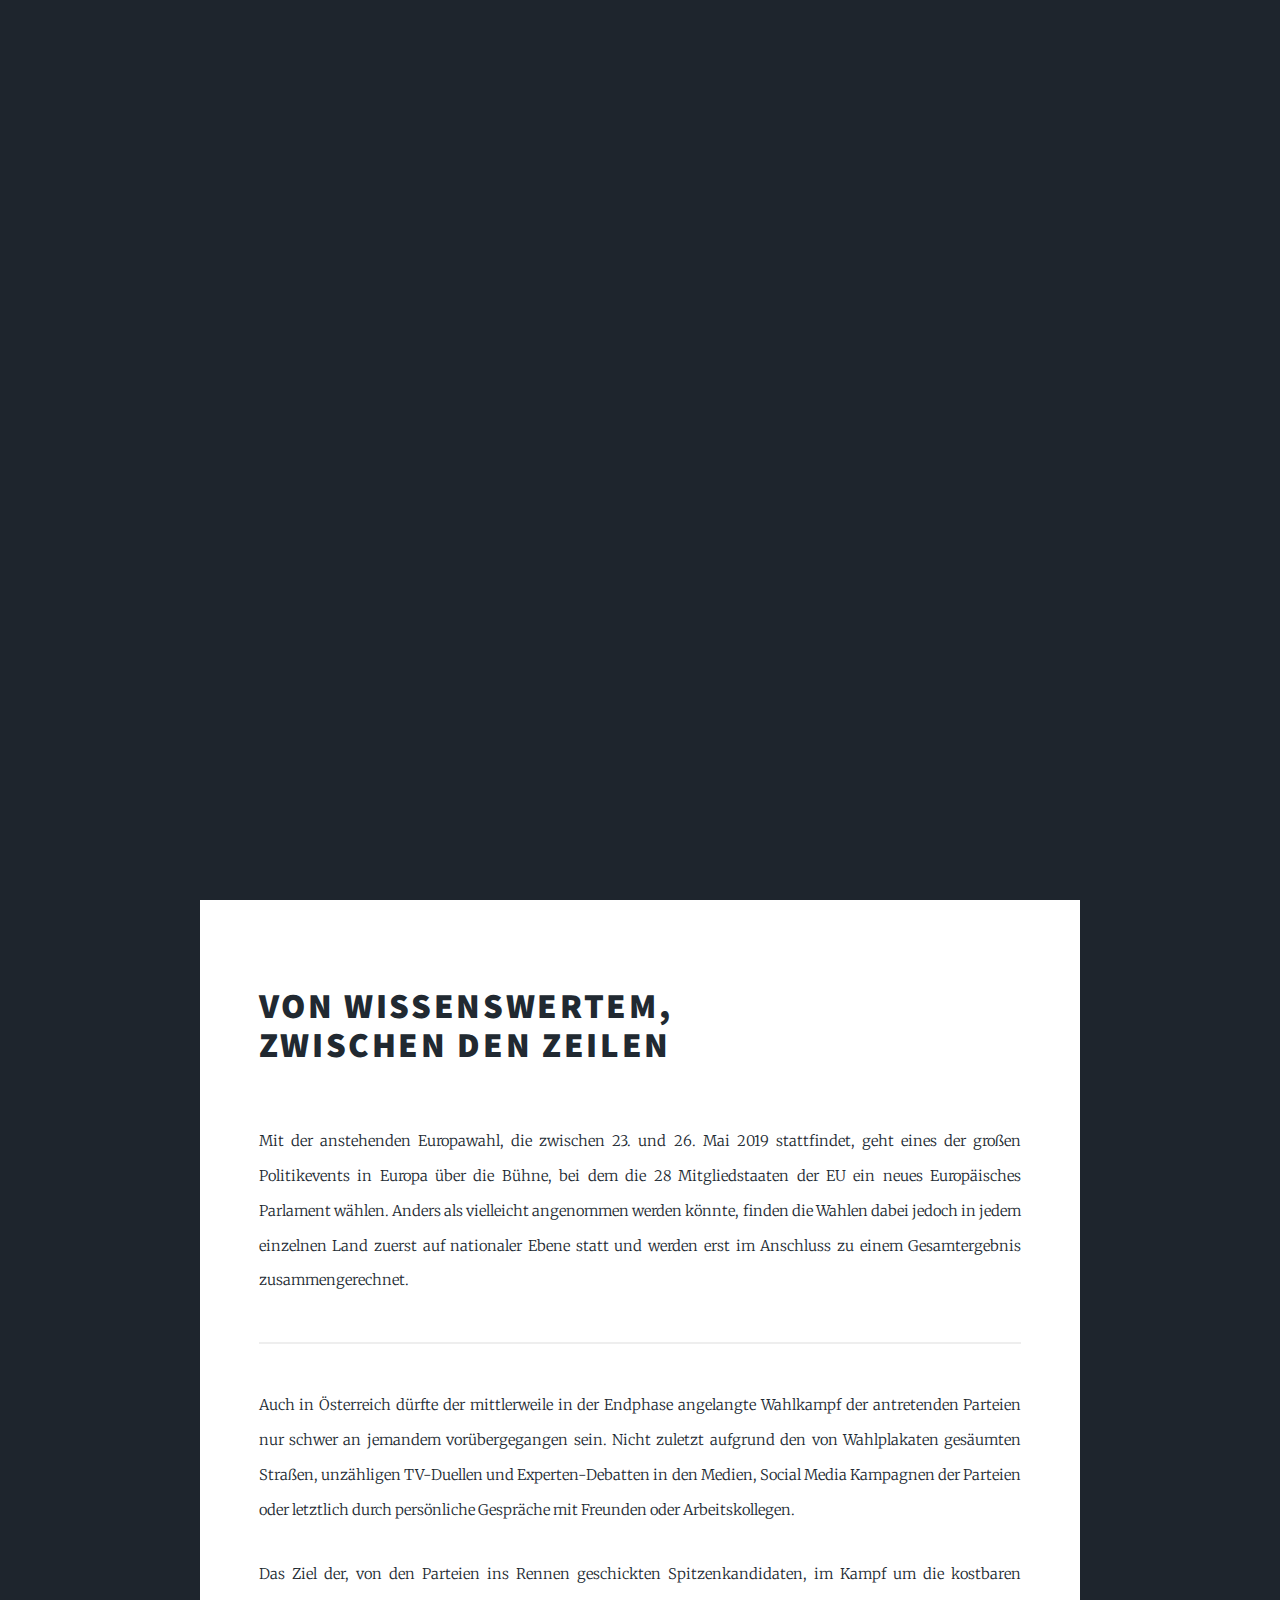
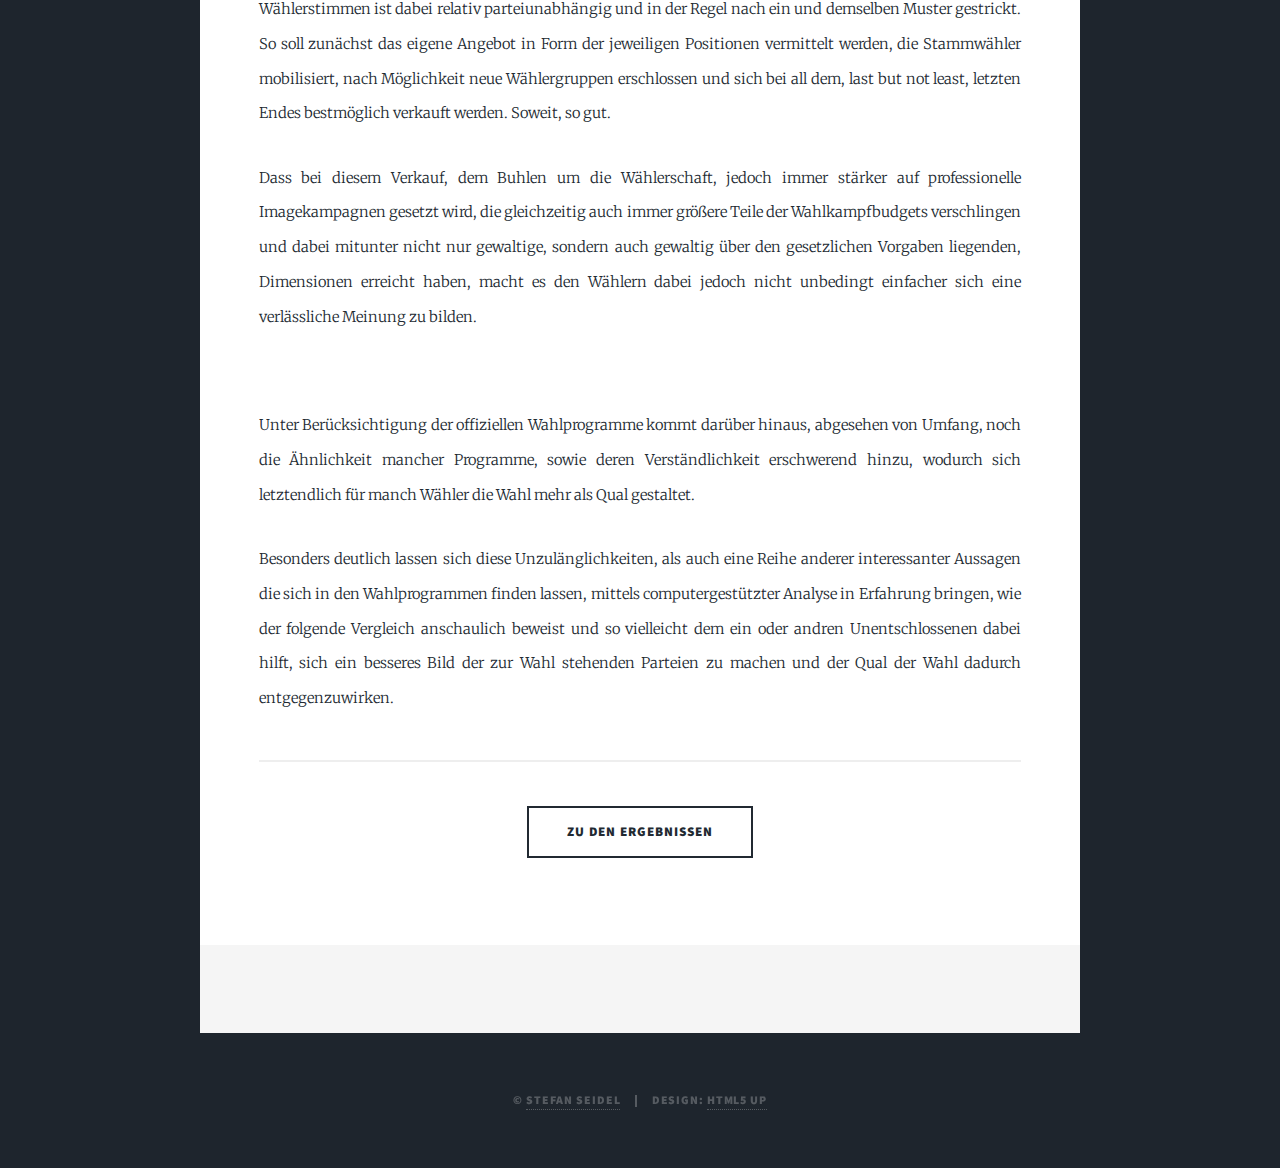
==== index.html @ 5fdab079 "Update index.html" ====
<!DOCTYPE HTML>
<!--
	Massively by HTML5 UP
	html5up.net | @ajlkn
	Free for personal and commercial use under the CCA 3.0 license (html5up.net/license)
-->
<html>
	<head>
		<title>Die Qual der Wahl – Ein Vergleich der Wahlprogramme österreichischer Parteien für die kommende Europawahl</title>
		<meta charset="utf-8" />
		<meta name="viewport" content="width=device-width, initial-scale=1, user-scalable=no" />
		<link rel="stylesheet" href="assets/css/main.css" />
		<link rel="stylesheet" href="assets/css/custom.css" />
		<noscript><link rel="stylesheet" href="assets/css/noscript.css" /></noscript>
	</head>
	<body class="is-preload">

		<!-- Wrapper -->
			<div id="wrapper" class="fade-in">

				<!-- Intro -->
					<div id="intro">
						<h1>Die Qual<br />
						der Wahl
						</h1>
						<p>Die Wahlprogramme österreichischer Parteien<br />
						für die kommende Europawahl im Vergleich</p>
						<ul class="actions">
							<li><a href="#header" class="button icon solo fa-arrow-down scrolly">Weiter</a></li>
						</ul>
					</div>

				<!-- Header -->
					<header id="header">
						<a href="index.html" class="logo">Qual der Wahl</a>
					</header>

				<!-- Nav -->
					<nav id="nav">
						<ul class="links">
							<li class="active"><a href="index.html">Vorab Infos</a></li>
							<li><a href="results.html">Ergebnisse</a></li>
							<!-- 
								<li><a href="infos.html">Allgemeine Infos</a></li>
								<li><a href="elements.html">Elements</a></li>
							-->
						</ul>
						<ul class="icons">
							<li><a href="#" class="icon fa-twitter"><span class="label">Twitter</span></a></li>
							<li><a href="#" class="icon fa-facebook"><span class="label">Facebook</span></a></li>
							<li><a href="#" class="icon fa-instagram"><span class="label">Instagram</span></a></li>
							<li><a href="#" class="icon fa-github"><span class="label">GitHub</span></a></li>
						</ul>
					</nav>

				<!-- Main -->
					<div id="main">

						<!-- Featured Post -->
							<article class="post featured">
								<header class="major">

									<h2>Von Wissenswertem,<br />
									zwischen den Zeilen</h2>

								</header>
									<p>
Mit der anstehenden Europawahl, die zwischen 23. und 26. Mai 2019 stattfindet, geht eines der großen Politikevents in Europa über die Bühne, bei dem die 28 Mitgliedstaaten der EU ein neues Europäisches Parlament wählen. Anders als vielleicht angenommen werden könnte, finden die Wahlen dabei jedoch in jedem einzelnen Land zuerst auf nationaler Ebene statt und werden erst im Anschluss zu einem Gesamtergebnis zusammengerechnet. 
									</p>
									<hr />
									<p>
Auch in Österreich dürfte der mittlerweile in der Endphase angelangte Wahlkampf der antretenden Parteien nur schwer an jemandem vorübergegangen sein. Nicht zuletzt aufgrund den von Wahlplakaten gesäumten Straßen, unzähligen TV-Duellen und Experten-Debatten in den Medien, Social Media Kampagnen der Parteien oder letztlich durch persönliche Gespräche mit Freunden oder Arbeitskollegen. 
									</p>

									<p>
Das Ziel der, von den Parteien ins Rennen geschickten Spitzenkandidaten, im Kampf um die kostbaren Wählerstimmen ist dabei relativ parteiunabhängig und in der Regel nach ein und demselben Muster gestrickt. So soll zunächst das eigene Angebot in Form der jeweiligen Positionen vermittelt werden, die Stammwähler mobilisiert, nach Möglichkeit neue Wählergruppen erschlossen  und sich bei all dem, last but not least, letzten Endes bestmöglich verkauft werden. Soweit, so gut. 
									</p>
									<p>
Dass bei diesem Verkauf, dem Buhlen um die Wählerschaft, jedoch immer stärker auf professionelle Imagekampagnen gesetzt wird, die gleichzeitig auch immer größere Teile der Wahlkampfbudgets verschlingen und dabei mitunter nicht nur gewaltige, sondern auch gewaltig über den gesetzlichen Vorgaben liegenden, Dimensionen erreicht haben, macht es den Wählern dabei jedoch nicht unbedingt einfacher sich eine verlässliche Meinung zu bilden. 
									</p>
									<span class="image fit"><img src="images/pawel-czerwinski-730619-unsplash-1000w.jpg" alt="" /></span>
									<p>
Unter Berücksichtigung der offiziellen Wahlprogramme kommt darüber hinaus, abgesehen von Umfang, noch die Ähnlichkeit mancher Programme, sowie deren Verständlichkeit erschwerend hinzu, wodurch sich letztendlich für manch Wähler die Wahl mehr als Qual gestaltet.
									</p>
									<p>
Besonders deutlich lassen sich diese Unzulänglichkeiten, als auch eine Reihe anderer interessanter Aussagen die sich in den Wahlprogrammen finden lassen, mittels computergestützter Analyse in Erfahrung bringen, wie der folgende Vergleich anschaulich beweist und so vielleicht dem ein oder andren Unentschlossenen dabei hilft, sich ein besseres Bild der zur Wahl stehenden Parteien zu machen und der Qual der Wahl dadurch entgegenzuwirken.
									</p>

									<hr />

								<ul class="actions special">
									<li><a href="results.html" class="button icon fa-angle-double-right large">Zu den Ergebnissen</a></li>
								</ul>
							</article>

						<!-- Footer -->
						<!--
							<footer>
								<div class="pagination">
								</div>
							</footer>
						-->

					</div>

				<!-- Footer -->
					<footer id="footer">
						<section>
							<!-- <p>A free, fully responsive HTML5 + CSS3 site template designed by <a href="https://twitter.com/ajlkn">@ajlkn</a> for <a href="https://html5up.net">HTML5 UP</a><br /> and released for free under the <a href="https://html5up.net/license">Creative Commons license</a>.</p>-->							
						</section>
					</footer>

				<!-- Copyright -->
					<div id="copyright">
						<ul><li>&copy; <a href="mailto:stefan.a.seidel@gmail.com">Stefan Seidel</a></li><li>Design: <a href="https://html5up.net">HTML5 UP</a></li></ul>
					</div>

			</div>

		<!-- Scripts -->
			<script src="assets/js/jquery.min.js"></script>
			<script src="assets/js/jquery.scrollex.min.js"></script>
			<script src="assets/js/jquery.scrolly.min.js"></script>
			<script src="assets/js/browser.min.js"></script>
			<script src="assets/js/breakpoints.min.js"></script>
			<script src="assets/js/util.js"></script>
			<script src="assets/js/main.js"></script>

	</body>
</html>
---- assets/css/main.css ----
@import url(font-awesome.min.css);
@import url("https://fonts.googleapis.com/css?family=Merriweather:300,700,300italic,700italic|Source+Sans+Pro:900");

/*
	Massively by HTML5 UP
	html5up.net | @ajlkn
	Free for personal and commercial use under the CCA 3.0 license (html5up.net/license)
*/

html, body, div, span, applet, object,
iframe, h1, h2, h3, h4, h5, h6, p, blockquote,
pre, a, abbr, acronym, address, big, cite,
code, del, dfn, em, img, ins, kbd, q, s, samp,
small, strike, strong, sub, sup, tt, var, b,
u, i, center, dl, dt, dd, ol, ul, li, fieldset,
form, label, legend, table, caption, tbody,
tfoot, thead, tr, th, td, article, aside,
canvas, details, embed, figure, figcaption,
footer, header, hgroup, menu, nav, output, ruby,
section, summary, time, mark, audio, video {
	margin: 0;
	padding: 0;
	border: 0;
	font-size: 100%;
	font: inherit;
	vertical-align: baseline;}

article, aside, details, figcaption, figure,
footer, header, hgroup, menu, nav, section {
	display: block;}

body {
	line-height: 1;
}

ol, ul {
	list-style: none;
}

blockquote, q {
	quotes: none;
}

	blockquote:before, blockquote:after, q:before, q:after {
		content: '';
		content: none;
	}

table {
	border-collapse: collapse;
	border-spacing: 0;
}

body {
	-webkit-text-size-adjust: none;
}

mark {
	background-color: transparent;
	color: inherit;
}

input::-moz-focus-inner {
	border: 0;
	padding: 0;
}

input, select, textarea {
	-moz-appearance: none;
	-webkit-appearance: none;
	-ms-appearance: none;
	appearance: none;
}

/* Basic */

	@-ms-viewport {
		width: device-width;
	}

	body {
		-ms-overflow-style: scrollbar;
	}

	@media screen and (max-width: 480px) {

		html, body {
			min-width: 320px;
		}
		#main > .post {
			padding: 8rem 4rem 6rem 4rem ;
		}

	}

	html {
		box-sizing: border-box;
	}

	*, *:before, *:after {
		box-sizing: inherit;
	}

	body {
		background-color: #1e252d;
	}

		body.is-preload *, body.is-preload *:before, body.is-preload *:after {
			-moz-animation: none !important;
			-webkit-animation: none !important;
			-ms-animation: none !important;
			animation: none !important;
			-moz-transition: none !important;
			-webkit-transition: none !important;
			-ms-transition: none !important;
			transition: none !important;
		}

/* Type */

	html {
		font-size: 16pt;
	}

		@media screen and (max-width: 1680px) {

			html {
				font-size: 12pt;
			}

		}

		@media screen and (max-width: 1280px) {

			html {
				font-size: 11pt;
			}

		}

		@media screen and (max-width: 360px) {

			html {
				font-size: 10pt;
			}

		}

	body {
		color: #212931;
	}

	body, input, select, textarea {
		font-family: "Merriweather", Georgia, serif;
		font-weight: 300;
		font-size: 1rem;
		line-height: 2.375;
	}

	a {
		-moz-transition: color 0.2s ease-in-out, background-color 0.2s ease-in-out, border-color 0.2s ease-in-out, box-shadow 0.2s ease-in-out;
		-webkit-transition: color 0.2s ease-in-out, background-color 0.2s ease-in-out, border-color 0.2s ease-in-out, box-shadow 0.2s ease-in-out;
		-ms-transition: color 0.2s ease-in-out, background-color 0.2s ease-in-out, border-color 0.2s ease-in-out, box-shadow 0.2s ease-in-out;
		transition: color 0.2s ease-in-out, background-color 0.2s ease-in-out, border-color 0.2s ease-in-out, box-shadow 0.2s ease-in-out;
		border-bottom: dotted 1px;
		text-decoration: none;
	}

		a:hover {
			border-bottom-color: transparent;
		}

	strong, b {
		font-weight: 600;
	}

	em, i {
		font-style: italic;
	}

	p {
		text-align: justify;
		margin: 0 0 2rem 0;
	}

	h1, h2, h3, h4, h5, h6 {
		font-family: "Source Sans Pro", Helvetica, sans-serif;
		font-weight: 900;
		line-height: 1.5;
		letter-spacing: 0.075em;
		text-transform: uppercase;
		margin: 0 0 1rem 0;
	}

		h1 a, h2 a, h3 a, h4 a, h5 a, h6 a {
			border-bottom: 0;
			color: inherit;
			text-decoration: none;
		}

	h1 {
		font-size: 4rem;
		line-height: 1.1;
		margin: 0 0 2rem 0;
	}

	h2 {
		font-size: 1.75rem;
		line-height: 1.3;
		margin: 0 0 1.5rem 0;
	}

	h3 {
		font-size: 1.25rem;
		margin: 0 0 1.5rem 0;
	}

	h4 {
		font-size: 1rem;
	}

	h5 {
		font-size: 0.9rem;
	}

	h6 {
		font-size: 0.8rem;
	}

	sub {
		font-size: 0.8rem;
		position: relative;
		top: 0.5rem;
	}

	sup {
		font-size: 0.8rem;
		position: relative;
		top: -0.5rem;
	}

	blockquote {
		border-left: solid 4px;
		font-style: italic;
		margin: 0 0 2rem 0;
		padding: 0.5rem 0 0.5rem 2rem;
	}

	code {
		border: solid 2px;
		font-family: "Courier New", monospace;
		font-size: 0.9rem;
		margin: 0 0.25rem;
		padding: 0.25rem 0.65rem;
	}

	pre {
		-webkit-overflow-scrolling: touch;
		font-family: "Courier New", monospace;
		font-size: 0.9rem;
		margin: 0 0 2rem 0;
	}

		pre code {
			display: block;
			line-height: 1.75;
			padding: 1rem 1.5rem;
			overflow-x: auto;
		}

	hr {
		border: 0;
		border-bottom: solid 2px;
		margin: 3rem 0;
	}

		hr.major {
			margin: 5rem 0;
		}

	.align-left {
		text-align: left;
	}

	.align-center {
		text-align: center;
	}

	.align-right {
		text-align: right;
	}

	input, select, textarea {
		color: #212931;
	}

	a {
		color: #212931;
		border-bottom-color: rgba(33, 41, 49, 0.5);
	}

		a:hover {
			border-bottom-color: transparent;
			color: #8a8a8a !important;
		}

	strong, b {
		color: #212931;
	}

	h1, h2, h3, h4, h5, h6 {
		color: #212931;
	}

	blockquote {
		border-left-color: #eeeeee;
	}

	code {
		background: rgba(220, 220, 220, 0.25);
		border-color: #eeeeee;
	}

	hr {
		border-bottom-color: #eeeeee;
	}

/* Row */

	.row {
		display: flex;
		flex-wrap: wrap;
		box-sizing: border-box;
		align-items: stretch;
	}

		.row > * {
			box-sizing: border-box;
		}

		.row.gtr-uniform > * > :last-child {
			margin-bottom: 0;
		}

		.row.aln-left {
			justify-content: flex-start;
		}

		.row.aln-center {
			justify-content: center;
		}

		.row.aln-right {
			justify-content: flex-end;
		}

		.row.aln-top {
			align-items: flex-start;
		}

		.row.aln-middle {
			align-items: center;
		}

		.row.aln-bottom {
			align-items: flex-end;
		}

		.row > .imp {
			order: -1;
		}

		.row > .col-1 {
			width: 8.3333333333%;
		}

		.row > .off-1 {
			margin-left: 8.3333333333%;
		}

		.row > .col-2 {
			width: 16.6666666667%;
		}

		.row > .off-2 {
			margin-left: 16.6666666667%;
		}

		.row > .col-3 {
			width: 25%;
		}

		.row > .off-3 {
			margin-left: 25%;
		}

		.row > .col-4 {
			width: 33.3333333333%;
		}

		.row > .off-4 {
			margin-left: 33.3333333333%;
		}

		.row > .col-5 {
			width: 41.6666666667%;
		}

		.row > .off-5 {
			margin-left: 41.6666666667%;
		}

		.row > .col-6 {
			width: 50%;
		}

		.row > .off-6 {
			margin-left: 50%;
		}

		.row > .col-7 {
			width: 58.3333333333%;
		}

		.row > .off-7 {
			margin-left: 58.3333333333%;
		}

		.row > .col-8 {
			width: 66.6666666667%;
		}

		.row > .off-8 {
			margin-left: 66.6666666667%;
		}

		.row > .col-9 {
			width: 75%;
		}

		.row > .off-9 {
			margin-left: 75%;
		}

		.row > .col-10 {
			width: 83.3333333333%;
		}

		.row > .off-10 {
			margin-left: 83.3333333333%;
		}

		.row > .col-11 {
			width: 91.6666666667%;
		}

		.row > .off-11 {
			margin-left: 91.6666666667%;
		}

		.row > .col-12 {
			width: 100%;
		}

		.row > .off-12 {
			margin-left: 100%;
		}

		.row.gtr-0 {
			margin-top: 0;
			margin-left: 0rem;
		}

			.row.gtr-0 > * {
				padding: 0 0 0 0rem;
			}

			.row.gtr-0.gtr-uniform {
				margin-top: 0rem;
			}

				.row.gtr-0.gtr-uniform > * {
					padding-top: 0rem;
				}

		.row.gtr-25 {
			margin-top: 0;
			margin-left: -0.375rem;
		}

			.row.gtr-25 > * {
				padding: 0 0 0 0.375rem;
			}

			.row.gtr-25.gtr-uniform {
				margin-top: -0.375rem;
			}

				.row.gtr-25.gtr-uniform > * {
					padding-top: 0.375rem;
				}

		.row.gtr-50 {
			margin-top: 0;
			margin-left: -0.75rem;
		}

			.row.gtr-50 > * {
				padding: 0 0 0 0.75rem;
			}

			.row.gtr-50.gtr-uniform {
				margin-top: -0.75rem;
			}

				.row.gtr-50.gtr-uniform > * {
					padding-top: 0.75rem;
				}

		.row {
			margin-top: 0;
			margin-left: -1.5rem;
		}

			.row > * {
				padding: 0 0 0 1.5rem;
			}

			.row.gtr-uniform {
				margin-top: -1.5rem;
			}

				.row.gtr-uniform > * {
					padding-top: 1.5rem;
				}

		.row.gtr-150 {
			margin-top: 0;
			margin-left: -2.25rem;
		}

			.row.gtr-150 > * {
				padding: 0 0 0 2.25rem;
			}

			.row.gtr-150.gtr-uniform {
				margin-top: -2.25rem;
			}

				.row.gtr-150.gtr-uniform > * {
					padding-top: 2.25rem;
				}

		.row.gtr-200 {
			margin-top: 0;
			margin-left: -3rem;
		}

			.row.gtr-200 > * {
				padding: 0 0 0 3rem;
			}

			.row.gtr-200.gtr-uniform {
				margin-top: -3rem;
			}

				.row.gtr-200.gtr-uniform > * {
					padding-top: 3rem;
				}

		@media screen and (max-width: 1680px) {

			.row {
				display: flex;
				flex-wrap: wrap;
				box-sizing: border-box;
				align-items: stretch;
			}

				.row > * {
					box-sizing: border-box;
				}

				.row.gtr-uniform > * > :last-child {
					margin-bottom: 0;
				}

				.row.aln-left {
					justify-content: flex-start;
				}

				.row.aln-center {
					justify-content: center;
				}

				.row.aln-right {
					justify-content: flex-end;
				}

				.row.aln-top {
					align-items: flex-start;
				}

				.row.aln-middle {
					align-items: center;
				}

				.row.aln-bottom {
					align-items: flex-end;
				}

				.row > .imp-xlarge {
					order: -1;
				}

				.row > .col-1-xlarge {
					width: 8.3333333333%;
				}

				.row > .off-1-xlarge {
					margin-left: 8.3333333333%;
				}

				.row > .col-2-xlarge {
					width: 16.6666666667%;
				}

				.row > .off-2-xlarge {
					margin-left: 16.6666666667%;
				}

				.row > .col-3-xlarge {
					width: 25%;
				}

				.row > .off-3-xlarge {
					margin-left: 25%;
				}

				.row > .col-4-xlarge {
					width: 33.3333333333%;
				}

				.row > .off-4-xlarge {
					margin-left: 33.3333333333%;
				}

				.row > .col-5-xlarge {
					width: 41.6666666667%;
				}

				.row > .off-5-xlarge {
					margin-left: 41.6666666667%;
				}

				.row > .col-6-xlarge {
					width: 50%;
				}

				.row > .off-6-xlarge {
					margin-left: 50%;
				}

				.row > .col-7-xlarge {
					width: 58.3333333333%;
				}

				.row > .off-7-xlarge {
					margin-left: 58.3333333333%;
				}

				.row > .col-8-xlarge {
					width: 66.6666666667%;
				}

				.row > .off-8-xlarge {
					margin-left: 66.6666666667%;
				}

				.row > .col-9-xlarge {
					width: 75%;
				}

				.row > .off-9-xlarge {
					margin-left: 75%;
				}

				.row > .col-10-xlarge {
					width: 83.3333333333%;
				}

				.row > .off-10-xlarge {
					margin-left: 83.3333333333%;
				}

				.row > .col-11-xlarge {
					width: 91.6666666667%;
				}

				.row > .off-11-xlarge {
					margin-left: 91.6666666667%;
				}

				.row > .col-12-xlarge {
					width: 100%;
				}

				.row > .off-12-xlarge {
					margin-left: 100%;
				}

				.row.gtr-0 {
					margin-top: 0;
					margin-left: 0rem;
				}

					.row.gtr-0 > * {
						padding: 0 0 0 0rem;
					}

					.row.gtr-0.gtr-uniform {
						margin-top: 0rem;
					}

						.row.gtr-0.gtr-uniform > * {
							padding-top: 0rem;
						}

				.row.gtr-25 {
					margin-top: 0;
					margin-left: -0.375rem;
				}

					.row.gtr-25 > * {
						padding: 0 0 0 0.375rem;
					}

					.row.gtr-25.gtr-uniform {
						margin-top: -0.375rem;
					}

						.row.gtr-25.gtr-uniform > * {
							padding-top: 0.375rem;
						}

				.row.gtr-50 {
					margin-top: 0;
					margin-left: -0.75rem;
				}

					.row.gtr-50 > * {
						padding: 0 0 0 0.75rem;
					}

					.row.gtr-50.gtr-uniform {
						margin-top: -0.75rem;
					}

						.row.gtr-50.gtr-uniform > * {
							padding-top: 0.75rem;
						}

				.row {
					margin-top: 0;
					margin-left: -1.5rem;
				}

					.row > * {
						padding: 0 0 0 1.5rem;
					}

					.row.gtr-uniform {
						margin-top: -1.5rem;
					}

						.row.gtr-uniform > * {
							padding-top: 1.5rem;
						}

				.row.gtr-150 {
					margin-top: 0;
					margin-left: -2.25rem;
				}

					.row.gtr-150 > * {
						padding: 0 0 0 2.25rem;
					}

					.row.gtr-150.gtr-uniform {
						margin-top: -2.25rem;
					}

						.row.gtr-150.gtr-uniform > * {
							padding-top: 2.25rem;
						}

				.row.gtr-200 {
					margin-top: 0;
					margin-left: -3rem;
				}

					.row.gtr-200 > * {
						padding: 0 0 0 3rem;
					}

					.row.gtr-200.gtr-uniform {
						margin-top: -3rem;
					}

						.row.gtr-200.gtr-uniform > * {
							padding-top: 3rem;
						}

		}

		@media screen and (max-width: 1280px) {

			.row {
				display: flex;
				flex-wrap: wrap;
				box-sizing: border-box;
				align-items: stretch;
			}

				.row > * {
					box-sizing: border-box;
				}

				.row.gtr-uniform > * > :last-child {
					margin-bottom: 0;
				}

				.row.aln-left {
					justify-content: flex-start;
				}

				.row.aln-center {
					justify-content: center;
				}

				.row.aln-right {
					justify-content: flex-end;
				}

				.row.aln-top {
					align-items: flex-start;
				}

				.row.aln-middle {
					align-items: center;
				}

				.row.aln-bottom {
					align-items: flex-end;
				}

				.row > .imp-large {
					order: -1;
				}

				.row > .col-1-large {
					width: 8.3333333333%;
				}

				.row > .off-1-large {
					margin-left: 8.3333333333%;
				}

				.row > .col-2-large {
					width: 16.6666666667%;
				}

				.row > .off-2-large {
					margin-left: 16.6666666667%;
				}

				.row > .col-3-large {
					width: 25%;
				}

				.row > .off-3-large {
					margin-left: 25%;
				}

				.row > .col-4-large {
					width: 33.3333333333%;
				}

				.row > .off-4-large {
					margin-left: 33.3333333333%;
				}

				.row > .col-5-large {
					width: 41.6666666667%;
				}

				.row > .off-5-large {
					margin-left: 41.6666666667%;
				}

				.row > .col-6-large {
					width: 50%;
				}

				.row > .off-6-large {
					margin-left: 50%;
				}

				.row > .col-7-large {
					width: 58.3333333333%;
				}

				.row > .off-7-large {
					margin-left: 58.3333333333%;
				}

				.row > .col-8-large {
					width: 66.6666666667%;
				}

				.row > .off-8-large {
					margin-left: 66.6666666667%;
				}

				.row > .col-9-large {
					width: 75%;
				}

				.row > .off-9-large {
					margin-left: 75%;
				}

				.row > .col-10-large {
					width: 83.3333333333%;
				}

				.row > .off-10-large {
					margin-left: 83.3333333333%;
				}

				.row > .col-11-large {
					width: 91.6666666667%;
				}

				.row > .off-11-large {
					margin-left: 91.6666666667%;
				}

				.row > .col-12-large {
					width: 100%;
				}

				.row > .off-12-large {
					margin-left: 100%;
				}

				.row.gtr-0 {
					margin-top: 0;
					margin-left: 0rem;
				}

					.row.gtr-0 > * {
						padding: 0 0 0 0rem;
					}

					.row.gtr-0.gtr-uniform {
						margin-top: 0rem;
					}

						.row.gtr-0.gtr-uniform > * {
							padding-top: 0rem;
						}

				.row.gtr-25 {
					margin-top: 0;
					margin-left: -0.375rem;
				}

					.row.gtr-25 > * {
						padding: 0 0 0 0.375rem;
					}

					.row.gtr-25.gtr-uniform {
						margin-top: -0.375rem;
					}

						.row.gtr-25.gtr-uniform > * {
							padding-top: 0.375rem;
						}

				.row.gtr-50 {
					margin-top: 0;
					margin-left: -0.75rem;
				}

					.row.gtr-50 > * {
						padding: 0 0 0 0.75rem;
					}

					.row.gtr-50.gtr-uniform {
						margin-top: -0.75rem;
					}

						.row.gtr-50.gtr-uniform > * {
							padding-top: 0.75rem;
						}

				.row {
					margin-top: 0;
					margin-left: -1.5rem;
				}

					.row > * {
						padding: 0 0 0 1.5rem;
					}

					.row.gtr-uniform {
						margin-top: -1.5rem;
					}

						.row.gtr-uniform > * {
							padding-top: 1.5rem;
						}

				.row.gtr-150 {
					margin-top: 0;
					margin-left: -2.25rem;
				}

					.row.gtr-150 > * {
						padding: 0 0 0 2.25rem;
					}

					.row.gtr-150.gtr-uniform {
						margin-top: -2.25rem;
					}

						.row.gtr-150.gtr-uniform > * {
							padding-top: 2.25rem;
						}

				.row.gtr-200 {
					margin-top: 0;
					margin-left: -3rem;
				}

					.row.gtr-200 > * {
						padding: 0 0 0 3rem;
					}

					.row.gtr-200.gtr-uniform {
						margin-top: -3rem;
					}

						.row.gtr-200.gtr-uniform > * {
							padding-top: 3rem;
						}

		}

		@media screen and (max-width: 980px) {

			.row {
				display: flex;
				flex-wrap: wrap;
				box-sizing: border-box;
				align-items: stretch;
			}

				.row > * {
					box-sizing: border-box;
				}

				.row.gtr-uniform > * > :last-child {
					margin-bottom: 0;
				}

				.row.aln-left {
					justify-content: flex-start;
				}

				.row.aln-center {
					justify-content: center;
				}

				.row.aln-right {
					justify-content: flex-end;
				}

				.row.aln-top {
					align-items: flex-start;
				}

				.row.aln-middle {
					align-items: center;
				}

				.row.aln-bottom {
					align-items: flex-end;
				}

				.row > .imp-medium {
					order: -1;
				}

				.row > .col-1-medium {
					width: 8.3333333333%;
				}

				.row > .off-1-medium {
					margin-left: 8.3333333333%;
				}

				.row > .col-2-medium {
					width: 16.6666666667%;
				}

				.row > .off-2-medium {
					margin-left: 16.6666666667%;
				}

				.row > .col-3-medium {
					width: 25%;
				}

				.row > .off-3-medium {
					margin-left: 25%;
				}

				.row > .col-4-medium {
					width: 33.3333333333%;
				}

				.row > .off-4-medium {
					margin-left: 33.3333333333%;
				}

				.row > .col-5-medium {
					width: 41.6666666667%;
				}

				.row > .off-5-medium {
					margin-left: 41.6666666667%;
				}

				.row > .col-6-medium {
					width: 50%;
				}

				.row > .off-6-medium {
					margin-left: 50%;
				}

				.row > .col-7-medium {
					width: 58.3333333333%;
				}

				.row > .off-7-medium {
					margin-left: 58.3333333333%;
				}

				.row > .col-8-medium {
					width: 66.6666666667%;
				}

				.row > .off-8-medium {
					margin-left: 66.6666666667%;
				}

				.row > .col-9-medium {
					width: 75%;
				}

				.row > .off-9-medium {
					margin-left: 75%;
				}

				.row > .col-10-medium {
					width: 83.3333333333%;
				}

				.row > .off-10-medium {
					margin-left: 83.3333333333%;
				}

				.row > .col-11-medium {
					width: 91.6666666667%;
				}

				.row > .off-11-medium {
					margin-left: 91.6666666667%;
				}

				.row > .col-12-medium {
					width: 100%;
				}

				.row > .off-12-medium {
					margin-left: 100%;
				}

				.row.gtr-0 {
					margin-top: 0;
					margin-left: 0rem;
				}

					.row.gtr-0 > * {
						padding: 0 0 0 0rem;
					}

					.row.gtr-0.gtr-uniform {
						margin-top: 0rem;
					}

						.row.gtr-0.gtr-uniform > * {
							padding-top: 0rem;
						}

				.row.gtr-25 {
					margin-top: 0;
					margin-left: -0.375rem;
				}

					.row.gtr-25 > * {
						padding: 0 0 0 0.375rem;
					}

					.row.gtr-25.gtr-uniform {
						margin-top: -0.375rem;
					}

						.row.gtr-25.gtr-uniform > * {
							padding-top: 0.375rem;
						}

				.row.gtr-50 {
					margin-top: 0;
					margin-left: -0.75rem;
				}

					.row.gtr-50 > * {
						padding: 0 0 0 0.75rem;
					}

					.row.gtr-50.gtr-uniform {
						margin-top: -0.75rem;
					}

						.row.gtr-50.gtr-uniform > * {
							padding-top: 0.75rem;
						}

				.row {
					margin-top: 0;
					margin-left: -1.5rem;
				}

					.row > * {
						padding: 0 0 0 1.5rem;
					}

					.row.gtr-uniform {
						margin-top: -1.5rem;
					}

						.row.gtr-uniform > * {
							padding-top: 1.5rem;
						}

				.row.gtr-150 {
					margin-top: 0;
					margin-left: -2.25rem;
				}

					.row.gtr-150 > * {
						padding: 0 0 0 2.25rem;
					}

					.row.gtr-150.gtr-uniform {
						margin-top: -2.25rem;
					}

						.row.gtr-150.gtr-uniform > * {
							padding-top: 2.25rem;
						}

				.row.gtr-200 {
					margin-top: 0;
					margin-left: -3rem;
				}

					.row.gtr-200 > * {
						padding: 0 0 0 3rem;
					}

					.row.gtr-200.gtr-uniform {
						margin-top: -3rem;
					}

						.row.gtr-200.gtr-uniform > * {
							padding-top: 3rem;
						}

		}

		@media screen and (max-width: 736px) {

			.row {
				display: flex;
				flex-wrap: wrap;
				box-sizing: border-box;
				align-items: stretch;
			}

				.row > * {
					box-sizing: border-box;
				}

				.row.gtr-uniform > * > :last-child {
					margin-bottom: 0;
				}

				.row.aln-left {
					justify-content: flex-start;
				}

				.row.aln-center {
					justify-content: center;
				}

				.row.aln-right {
					justify-content: flex-end;
				}

				.row.aln-top {
					align-items: flex-start;
				}

				.row.aln-middle {
					align-items: center;
				}

				.row.aln-bottom {
					align-items: flex-end;
				}

				.row > .imp-small {
					order: -1;
				}

				.row > .col-1-small {
					width: 8.3333333333%;
				}

				.row > .off-1-small {
					margin-left: 8.3333333333%;
				}

				.row > .col-2-small {
					width: 16.6666666667%;
				}

				.row > .off-2-small {
					margin-left: 16.6666666667%;
				}

				.row > .col-3-small {
					width: 25%;
				}

				.row > .off-3-small {
					margin-left: 25%;
				}

				.row > .col-4-small {
					width: 33.3333333333%;
				}

				.row > .off-4-small {
					margin-left: 33.3333333333%;
				}

				.row > .col-5-small {
					width: 41.6666666667%;
				}

				.row > .off-5-small {
					margin-left: 41.6666666667%;
				}

				.row > .col-6-small {
					width: 50%;
				}

				.row > .off-6-small {
					margin-left: 50%;
				}

				.row > .col-7-small {
					width: 58.3333333333%;
				}

				.row > .off-7-small {
					margin-left: 58.3333333333%;
				}

				.row > .col-8-small {
					width: 66.6666666667%;
				}

				.row > .off-8-small {
					margin-left: 66.6666666667%;
				}

				.row > .col-9-small {
					width: 75%;
				}

				.row > .off-9-small {
					margin-left: 75%;
				}

				.row > .col-10-small {
					width: 83.3333333333%;
				}

				.row > .off-10-small {
					margin-left: 83.3333333333%;
				}

				.row > .col-11-small {
					width: 91.6666666667%;
				}

				.row > .off-11-small {
					margin-left: 91.6666666667%;
				}

				.row > .col-12-small {
					width: 100%;
				}

				.row > .off-12-small {
					margin-left: 100%;
				}

				.row.gtr-0 {
					margin-top: 0;
					margin-left: 0rem;
				}

					.row.gtr-0 > * {
						padding: 0 0 0 0rem;
					}

					.row.gtr-0.gtr-uniform {
						margin-top: 0rem;
					}

						.row.gtr-0.gtr-uniform > * {
							padding-top: 0rem;
						}

				.row.gtr-25 {
					margin-top: 0;
					margin-left: -0.375rem;
				}

					.row.gtr-25 > * {
						padding: 0 0 0 0.375rem;
					}

					.row.gtr-25.gtr-uniform {
						margin-top: -0.375rem;
					}

						.row.gtr-25.gtr-uniform > * {
							padding-top: 0.375rem;
						}

				.row.gtr-50 {
					margin-top: 0;
					margin-left: -0.75rem;
				}

					.row.gtr-50 > * {
						padding: 0 0 0 0.75rem;
					}

					.row.gtr-50.gtr-uniform {
						margin-top: -0.75rem;
					}

						.row.gtr-50.gtr-uniform > * {
							padding-top: 0.75rem;
						}

				.row {
					margin-top: 0;
					margin-left: -1.5rem;
				}

					.row > * {
						padding: 0 0 0 1.5rem;
					}

					.row.gtr-uniform {
						margin-top: -1.5rem;
					}

						.row.gtr-uniform > * {
							padding-top: 1.5rem;
						}

				.row.gtr-150 {
					margin-top: 0;
					margin-left: -2.25rem;
				}

					.row.gtr-150 > * {
						padding: 0 0 0 2.25rem;
					}

					.row.gtr-150.gtr-uniform {
						margin-top: -2.25rem;
					}

						.row.gtr-150.gtr-uniform > * {
							padding-top: 2.25rem;
						}

				.row.gtr-200 {
					margin-top: 0;
					margin-left: -3rem;
				}

					.row.gtr-200 > * {
						padding: 0 0 0 3rem;
					}

					.row.gtr-200.gtr-uniform {
						margin-top: -3rem;
					}

						.row.gtr-200.gtr-uniform > * {
							padding-top: 3rem;
						}

		}

		@media screen and (max-width: 480px) {

			.row {
				display: flex;
				flex-wrap: wrap;
				box-sizing: border-box;
				align-items: stretch;
			}

				.row > * {
					box-sizing: border-box;
				}

				.row.gtr-uniform > * > :last-child {
					margin-bottom: 0;
				}

				.row.aln-left {
					justify-content: flex-start;
				}

				.row.aln-center {
					justify-content: center;
				}

				.row.aln-right {
					justify-content: flex-end;
				}

				.row.aln-top {
					align-items: flex-start;
				}

				.row.aln-middle {
					align-items: center;
				}

				.row.aln-bottom {
					align-items: flex-end;
				}

				.row > .imp-xsmall {
					order: -1;
				}

				.row > .col-1-xsmall {
					width: 8.3333333333%;
				}

				.row > .off-1-xsmall {
					margin-left: 8.3333333333%;
				}

				.row > .col-2-xsmall {
					width: 16.6666666667%;
				}

				.row > .off-2-xsmall {
					margin-left: 16.6666666667%;
				}

				.row > .col-3-xsmall {
					width: 25%;
				}

				.row > .off-3-xsmall {
					margin-left: 25%;
				}

				.row > .col-4-xsmall {
					width: 33.3333333333%;
				}

				.row > .off-4-xsmall {
					margin-left: 33.3333333333%;
				}

				.row > .col-5-xsmall {
					width: 41.6666666667%;
				}

				.row > .off-5-xsmall {
					margin-left: 41.6666666667%;
				}

				.row > .col-6-xsmall {
					width: 50%;
				}

				.row > .off-6-xsmall {
					margin-left: 50%;
				}

				.row > .col-7-xsmall {
					width: 58.3333333333%;
				}

				.row > .off-7-xsmall {
					margin-left: 58.3333333333%;
				}

				.row > .col-8-xsmall {
					width: 66.6666666667%;
				}

				.row > .off-8-xsmall {
					margin-left: 66.6666666667%;
				}

				.row > .col-9-xsmall {
					width: 75%;
				}

				.row > .off-9-xsmall {
					margin-left: 75%;
				}

				.row > .col-10-xsmall {
					width: 83.3333333333%;
				}

				.row > .off-10-xsmall {
					margin-left: 83.3333333333%;
				}

				.row > .col-11-xsmall {
					width: 91.6666666667%;
				}

				.row > .off-11-xsmall {
					margin-left: 91.6666666667%;
				}

				.row > .col-12-xsmall {
					width: 100%;
				}

				.row > .off-12-xsmall {
					margin-left: 100%;
				}

				.row.gtr-0 {
					margin-top: 0;
					margin-left: 0rem;
				}

					.row.gtr-0 > * {
						padding: 0 0 0 0rem;
					}

					.row.gtr-0.gtr-uniform {
						margin-top: 0rem;
					}

						.row.gtr-0.gtr-uniform > * {
							padding-top: 0rem;
						}

				.row.gtr-25 {
					margin-top: 0;
					margin-left: -0.375rem;
				}

					.row.gtr-25 > * {
						padding: 0 0 0 0.375rem;
					}

					.row.gtr-25.gtr-uniform {
						margin-top: -0.375rem;
					}

						.row.gtr-25.gtr-uniform > * {
							padding-top: 0.375rem;
						}

				.row.gtr-50 {
					margin-top: 0;
					margin-left: -0.75rem;
				}

					.row.gtr-50 > * {
						padding: 0 0 0 0.75rem;
					}

					.row.gtr-50.gtr-uniform {
						margin-top: -0.75rem;
					}

						.row.gtr-50.gtr-uniform > * {
							padding-top: 0.75rem;
						}

				.row {
					margin-top: 0;
					margin-left: -1.5rem;
				}

					.row > * {
						padding: 0 0 0 1.5rem;
					}

					.row.gtr-uniform {
						margin-top: -1.5rem;
					}

						.row.gtr-uniform > * {
							padding-top: 1.5rem;
						}

				.row.gtr-150 {
					margin-top: 0;
					margin-left: -2.25rem;
				}

					.row.gtr-150 > * {
						padding: 0 0 0 2.25rem;
					}

					.row.gtr-150.gtr-uniform {
						margin-top: -2.25rem;
					}

						.row.gtr-150.gtr-uniform > * {
							padding-top: 2.25rem;
						}

				.row.gtr-200 {
					margin-top: 0;
					margin-left: -3rem;
				}

					.row.gtr-200 > * {
						padding: 0 0 0 3rem;
					}

					.row.gtr-200.gtr-uniform {
						margin-top: -3rem;
					}

						.row.gtr-200.gtr-uniform > * {
							padding-top: 3rem;
						}

		}

		@media screen and (max-width: 360px) {

			.row {
				display: flex;
				flex-wrap: wrap;
				box-sizing: border-box;
				align-items: stretch;
			}

				.row > * {
					box-sizing: border-box;
				}

				.row.gtr-uniform > * > :last-child {
					margin-bottom: 0;
				}

				.row.aln-left {
					justify-content: flex-start;
				}

				.row.aln-center {
					justify-content: center;
				}

				.row.aln-right {
					justify-content: flex-end;
				}

				.row.aln-top {
					align-items: flex-start;
				}

				.row.aln-middle {
					align-items: center;
				}

				.row.aln-bottom {
					align-items: flex-end;
				}

				.row > .imp-xxsmall {
					order: -1;
				}

				.row > .col-1-xxsmall {
					width: 8.3333333333%;
				}

				.row > .off-1-xxsmall {
					margin-left: 8.3333333333%;
				}

				.row > .col-2-xxsmall {
					width: 16.6666666667%;
				}

				.row > .off-2-xxsmall {
					margin-left: 16.6666666667%;
				}

				.row > .col-3-xxsmall {
					width: 25%;
				}

				.row > .off-3-xxsmall {
					margin-left: 25%;
				}

				.row > .col-4-xxsmall {
					width: 33.3333333333%;
				}

				.row > .off-4-xxsmall {
					margin-left: 33.3333333333%;
				}

				.row > .col-5-xxsmall {
					width: 41.6666666667%;
				}

				.row > .off-5-xxsmall {
					margin-left: 41.6666666667%;
				}

				.row > .col-6-xxsmall {
					width: 50%;
				}

				.row > .off-6-xxsmall {
					margin-left: 50%;
				}

				.row > .col-7-xxsmall {
					width: 58.3333333333%;
				}

				.row > .off-7-xxsmall {
					margin-left: 58.3333333333%;
				}

				.row > .col-8-xxsmall {
					width: 66.6666666667%;
				}

				.row > .off-8-xxsmall {
					margin-left: 66.6666666667%;
				}

				.row > .col-9-xxsmall {
					width: 75%;
				}

				.row > .off-9-xxsmall {
					margin-left: 75%;
				}

				.row > .col-10-xxsmall {
					width: 83.3333333333%;
				}

				.row > .off-10-xxsmall {
					margin-left: 83.3333333333%;
				}

				.row > .col-11-xxsmall {
					width: 91.6666666667%;
				}

				.row > .off-11-xxsmall {
					margin-left: 91.6666666667%;
				}

				.row > .col-12-xxsmall {
					width: 100%;
				}

				.row > .off-12-xxsmall {
					margin-left: 100%;
				}

				.row.gtr-0 {
					margin-top: 0;
					margin-left: 0rem;
				}

					.row.gtr-0 > * {
						padding: 0 0 0 0rem;
					}

					.row.gtr-0.gtr-uniform {
						margin-top: 0rem;
					}

						.row.gtr-0.gtr-uniform > * {
							padding-top: 0rem;
						}

				.row.gtr-25 {
					margin-top: 0;
					margin-left: -0.375rem;
				}

					.row.gtr-25 > * {
						padding: 0 0 0 0.375rem;
					}

					.row.gtr-25.gtr-uniform {
						margin-top: -0.375rem;
					}

						.row.gtr-25.gtr-uniform > * {
							padding-top: 0.375rem;
						}

				.row.gtr-50 {
					margin-top: 0;
					margin-left: -0.75rem;
				}

					.row.gtr-50 > * {
						padding: 0 0 0 0.75rem;
					}

					.row.gtr-50.gtr-uniform {
						margin-top: -0.75rem;
					}

						.row.gtr-50.gtr-uniform > * {
							padding-top: 0.75rem;
						}

				.row {
					margin-top: 0;
					margin-left: -1.5rem;
				}

					.row > * {
						padding: 0 0 0 1.5rem;
					}

					.row.gtr-uniform {
						margin-top: -1.5rem;
					}

						.row.gtr-uniform > * {
							padding-top: 1.5rem;
						}

				.row.gtr-150 {
					margin-top: 0;
					margin-left: -2.25rem;
				}

					.row.gtr-150 > * {
						padding: 0 0 0 2.25rem;
					}

					.row.gtr-150.gtr-uniform {
						margin-top: -2.25rem;
					}

						.row.gtr-150.gtr-uniform > * {
							padding-top: 2.25rem;
						}

				.row.gtr-200 {
					margin-top: 0;
					margin-left: -3rem;
				}

					.row.gtr-200 > * {
						padding: 0 0 0 3rem;
					}

					.row.gtr-200.gtr-uniform {
						margin-top: -3rem;
					}

						.row.gtr-200.gtr-uniform > * {
							padding-top: 3rem;
						}

		}

/* Box */

	.box {
		border: solid 2px;
		margin-bottom: 2rem;
		padding: 1.5rem;
	}

		.box > :last-child,
		.box > :last-child > :last-child,
		.box > :last-child > :last-child > :last-child {
			margin-bottom: 0;
		}

		.box.alt {
			border: 0;
			border-radius: 0;
			padding: 0;
		}

	.box {
		border-color: #eeeeee;
	}

/* Button */

	input[type="submit"],
	input[type="reset"],
	input[type="button"],
	button,
	.button {
		-moz-appearance: none;
		-webkit-appearance: none;
		-ms-appearance: none;
		appearance: none;
		-moz-transition: background-color 0.2s ease-in-out, box-shadow 0.2s ease-in-out, color 0.2s ease-in-out;
		-webkit-transition: background-color 0.2s ease-in-out, box-shadow 0.2s ease-in-out, color 0.2s ease-in-out;
		-ms-transition: background-color 0.2s ease-in-out, box-shadow 0.2s ease-in-out, color 0.2s ease-in-out;
		transition: background-color 0.2s ease-in-out, box-shadow 0.2s ease-in-out, color 0.2s ease-in-out;
		border: 0;
		border-radius: 0;
		cursor: pointer;
		display: inline-block;
		font-family: "Source Sans Pro", Helvetica, sans-serif;
		font-size: 0.8rem;
		font-weight: 900;
		letter-spacing: 0.075em;
		height: 3rem;
		line-height: 3rem;
		padding: 0 2rem;
		text-align: center;
		text-decoration: none;
		text-transform: uppercase;
		white-space: nowrap;
	}

		input[type="submit"].icon:before,
		input[type="reset"].icon:before,
		input[type="button"].icon:before,
		button.icon:before,
		.button.icon:before {
			margin-right: 0.5rem;
		}

		input[type="submit"].icon.solo,
		input[type="reset"].icon.solo,
		input[type="button"].icon.solo,
		button.icon.solo,
		.button.icon.solo {
			position: relative;
			width: 4rem;
			height: 4rem;
			line-height: 4rem;
			border-radius: 4rem;
			text-indent: 4rem;
			overflow: hidden;
			padding: 0;
			white-space: nowrap;
		}

			input[type="submit"].icon.solo:before,
			input[type="reset"].icon.solo:before,
			input[type="button"].icon.solo:before,
			button.icon.solo:before,
			.button.icon.solo:before {
				position: absolute;
				display: block;
				top: 0;
				left: 0;
				width: inherit;
				height: inherit;
				line-height: inherit;
				font-size: 1.25rem;
				margin-right: 0;
				text-align: center;
				text-indent: 0;
			}

		input[type="submit"].fit,
		input[type="reset"].fit,
		input[type="button"].fit,
		button.fit,
		.button.fit {
			width: 100%;
		}

		input[type="submit"].small,
		input[type="reset"].small,
		input[type="button"].small,
		button.small,
		.button.small {
			font-size: 0.7rem;
			height: 2.5rem;
			line-height: 2.5rem;
			padding: 0 1.5rem;
		}

		input[type="submit"].large,
		input[type="reset"].large,
		input[type="button"].large,
		button.large,
		.button.large {
			font-size: 0.9rem;
			height: 3.5rem;
			line-height: 3.5rem;
			padding: 0 2.75rem;
		}

		@media screen and (max-width: 980px) {

			input[type="submit"],
			input[type="reset"],
			input[type="button"],
			button,
			.button {
				font-size: 0.9rem;
				height: 3.25rem;
				line-height: 3.25rem;
			}

				input[type="submit"].large,
				input[type="reset"].large,
				input[type="button"].large,
				button.large,
				.button.large {
					font-size: 1rem;
					height: 3.75rem;
					line-height: 3.75rem;
				}

		}

		input[type="submit"].disabled, input[type="submit"]:disabled,
		input[type="reset"].disabled,
		input[type="reset"]:disabled,
		input[type="button"].disabled,
		input[type="button"]:disabled,
		button.disabled,
		button:disabled,
		.button.disabled,
		.button:disabled {
			pointer-events: none;
			opacity: 0.25;
		}

	input[type="submit"],
	input[type="reset"],
	input[type="button"],
	button,
	.button {
		background-color: transparent;
		box-shadow: inset 0 0 0 2px #212931;
		color: #212931 !important;
	}

		input[type="submit"]:hover,
		input[type="reset"]:hover,
		input[type="button"]:hover,
		button:hover,
		.button:hover {
			box-shadow: inset 0 0 0 2px #8a8a8a;
			color: #8a8a8a !important;
		}

		input[type="submit"].primary,
		input[type="reset"].primary,
		input[type="button"].primary,
		button.primary,
		.button.primary {
			background-color: #212931;
			box-shadow: none;
			color: #ffffff !important;
		}

			input[type="submit"].primary:hover,
			input[type="reset"].primary:hover,
			input[type="button"].primary:hover,
			button.primary:hover,
			.button.primary:hover {
				background-color: #8a8a8a;
			}

/* Form */

	form {
		margin: 0 0 2rem 0;
	}

		form > :last-child {
			margin-bottom: 0;
		}

		form > .fields {
			display: -moz-flex;
			display: -webkit-flex;
			display: -ms-flex;
			display: flex;
			-moz-flex-wrap: wrap;
			-webkit-flex-wrap: wrap;
			-ms-flex-wrap: wrap;
			flex-wrap: wrap;
			width: calc(100% + 3rem);
			margin: -1.5rem 0 2rem -1.5rem;
		}

			form > .fields > .field {
				-moz-flex-grow: 0;
				-webkit-flex-grow: 0;
				-ms-flex-grow: 0;
				flex-grow: 0;
				-moz-flex-shrink: 0;
				-webkit-flex-shrink: 0;
				-ms-flex-shrink: 0;
				flex-shrink: 0;
				padding: 1.5rem 0 0 1.5rem;
				width: calc(100% - 1.5rem);
			}

				form > .fields > .field.half {
					width: calc(50% - 0.75rem);
				}

				form > .fields > .field.third {
					width: calc(100%/3 - 0.5rem);
				}

				form > .fields > .field.quarter {
					width: calc(25% - 0.375rem);
				}

		@media screen and (max-width: 480px) {

			form > .fields {
				width: calc(100% + 3rem);
				margin: -1.5rem 0 2rem -1.5rem;
			}

				form > .fields > .field {
					padding: 1.5rem 0 0 1.5rem;
					width: calc(100% - 1.5rem);
				}

					form > .fields > .field.half {
						width: calc(100% - 1.5rem);
					}

					form > .fields > .field.third {
						width: calc(100% - 1.5rem);
					}

					form > .fields > .field.quarter {
						width: calc(100% - 1.5rem);
					}

		}

	label {
		display: block;
		font-family: "Source Sans Pro", Helvetica, sans-serif;
		font-weight: 900;
		line-height: 1.5;
		letter-spacing: 0.075em;
		font-size: 0.8rem;
		text-transform: uppercase;
		margin: 0 0 0.75rem 0;
	}

		@media screen and (max-width: 980px) {

			label {
				font-size: 0.9rem;
			}

		}

	input[type="text"],
	input[type="password"],
	input[type="email"],
	select,
	textarea {
		-moz-appearance: none;
		-webkit-appearance: none;
		-ms-appearance: none;
		appearance: none;
		background: transparent;
		border-radius: 0;
		border: solid 2px;
		color: inherit;
		display: block;
		outline: 0;
		padding: 0 1rem;
		text-decoration: none;
		width: 100%;
	}

		input[type="text"]:invalid,
		input[type="password"]:invalid,
		input[type="email"]:invalid,
		select:invalid,
		textarea:invalid {
			box-shadow: none;
		}

	select {
		background-size: 1.25rem;
		background-repeat: no-repeat;
		background-position: calc(100% - 1rem) center;
		height: 3rem;
		padding-right: 3rem;
		text-overflow: ellipsis;
	}

		select:focus::-ms-value {
			background-color: transparent;
		}

		select::-ms-expand {
			display: none;
		}

	input[type="text"],
	input[type="password"],
	input[type="email"],
	select {
		height: 3rem;
	}

	textarea {
		padding: 0.75rem 1rem;
	}

	input[type="checkbox"],
	input[type="radio"] {
		-moz-appearance: none;
		-webkit-appearance: none;
		-ms-appearance: none;
		appearance: none;
		display: block;
		float: left;
		margin-right: -2rem;
		opacity: 0;
		width: 1rem;
		z-index: -1;
	}

		input[type="checkbox"] + label,
		input[type="radio"] + label {
			text-decoration: none;
			cursor: pointer;
			display: inline-block;
			font-size: 1rem;
			letter-spacing: 0;
			font-family: "Merriweather", Georgia, serif;
			text-transform: none;
			font-weight: 300;
			padding-left: 2.8rem;
			padding-right: 1rem;
			position: relative;
		}

			input[type="checkbox"] + label:before,
			input[type="radio"] + label:before {
				-moz-osx-font-smoothing: grayscale;
				-webkit-font-smoothing: antialiased;
				font-family: FontAwesome;
				font-style: normal;
				font-weight: normal;
				text-transform: none !important;
			}

			input[type="checkbox"] + label:before,
			input[type="radio"] + label:before {
				border-radius: 0;
				border: solid 2px;
				content: '';
				display: inline-block;
				height: 1.8rem;
				left: 0;
				line-height: 1.725rem;
				position: absolute;
				text-align: center;
				top: -0.125rem;
				width: 1.8rem;
			}

		input[type="checkbox"]:checked + label:before,
		input[type="radio"]:checked + label:before {
			content: '\f00c';
		}

	input[type="checkbox"] + label:before {
		border-radius: 0;
	}

	input[type="radio"] + label:before {
		border-radius: 100%;
	}

	::-webkit-input-placeholder {
		opacity: 1.0;
	}

	:-moz-placeholder {
		opacity: 1.0;
	}

	::-moz-placeholder {
		opacity: 1.0;
	}

	:-ms-input-placeholder {
		opacity: 1.0;
	}

	label {
		color: #212931;
	}

	input[type="text"],
	input[type="password"],
	input[type="email"],
	select,
	textarea {
		border-color: #eeeeee;
	}

		input[type="text"]:focus,
		input[type="password"]:focus,
		input[type="email"]:focus,
		select:focus,
		textarea:focus {
			border-color: #18bfef;
		}

	select {
		background-image: url("data:image/svg+xml;charset=utf8,%3Csvg xmlns='http://www.w3.org/2000/svg' width='40' height='40' preserveAspectRatio='none' viewBox='0 0 40 40'%3E%3Cpath d='M9.4,12.3l10.4,10.4l10.4-10.4c0.2-0.2,0.5-0.4,0.9-0.4c0.3,0,0.6,0.1,0.9,0.4l3.3,3.3c0.2,0.2,0.4,0.5,0.4,0.9 c0,0.4-0.1,0.6-0.4,0.9L20.7,31.9c-0.2,0.2-0.5,0.4-0.9,0.4c-0.3,0-0.6-0.1-0.9-0.4L4.3,17.3c-0.2-0.2-0.4-0.5-0.4-0.9 c0-0.4,0.1-0.6,0.4-0.9l3.3-3.3c0.2-0.2,0.5-0.4,0.9-0.4S9.1,12.1,9.4,12.3z' fill='%23eeeeee' /%3E%3C/svg%3E");
	}

		select option {
			background-color: #ffffff;
			color: #212931;
		}

	.select-wrapper:before {
		color: #eeeeee;
	}

	input[type="checkbox"] + label,
	input[type="radio"] + label {
		color: #212931;
	}

		input[type="checkbox"] + label:before,
		input[type="radio"] + label:before {
			border-color: #eeeeee;
		}

	input[type="checkbox"]:checked + label:before,
	input[type="radio"]:checked + label:before {
		background-color: #212931;
		border-color: #212931;
		color: #ffffff;
	}

	input[type="checkbox"]:focus + label:before,
	input[type="radio"]:focus + label:before {
		border-color: #18bfef;
	}

	::-webkit-input-placeholder {
		color: #909498 !important;
	}

	:-moz-placeholder {
		color: #909498 !important;
	}

	::-moz-placeholder {
		color: #909498 !important;
	}

	:-ms-input-placeholder {
		color: #909498 !important;
	}

	.formerize-placeholder {
		color: #909498 !important;
	}

/* Icon */

	.icon {
		text-decoration: none;
		border-bottom: none;
		position: relative;
	}

		.icon:before {
			-moz-osx-font-smoothing: grayscale;
			-webkit-font-smoothing: antialiased;
			font-family: FontAwesome;
			font-style: normal;
			font-weight: normal;
			text-transform: none !important;
		}

		.icon > .label {
			display: none;
		}

/* Image */

	.image {
		border: 0;
		display: inline-block;
		position: relative;
	}

		.image img {
			display: block;
		}

		.image.left, .image.right {
			max-width: 40%;
		}

			.image.left img, .image.right img {
				width: 100%;
			}

		.image.left {
			float: left;
			margin: 0 2rem 2rem 0;
			top: 0.75rem;
		}

		.image.right {
			float: right;
			margin: 0 0 2rem 2rem;
			top: 0.75rem;
		}

		.image.fit {
			display: block;
			margin: 2.5rem 0;
			width: 100%;
		}

			.image.fit:first-child {
				margin-top: 0;
			}

			.image.fit img {
				width: 100%;
			}

		.image.main {
			display: block;
			margin: 4rem 0;
			width: 100%;
		}

			.image.main:first-child {
				margin-top: 0;
			}

			.image.main img {
				width: 100%;
			}

		@media screen and (max-width: 736px) {

			.image.fit {
				margin: 2rem 0;
			}

			.image.main {
				margin: 2rem 0;
			}

		}

	a.image {
		overflow: hidden;
	}

		a.image img {
			-moz-transition: -moz-transform 0.2s ease-out;
			-webkit-transition: -webkit-transform 0.2s ease-out;
			-ms-transition: -ms-transform 0.2s ease-out;
			transition: transform 0.2s ease-out;
		}

		a.image:hover img {
			-moz-transform: scale(1.05);
			-webkit-transform: scale(1.05);
			-ms-transform: scale(1.05);
			transform: scale(1.05);
		}

/* Actions */

	ul.actions {
		display: -moz-flex;
		display: -webkit-flex;
		display: -ms-flex;
		display: flex;
		cursor: default;
		list-style: none;
		margin-left: -1rem;
		padding-left: 0;
	}

		ul.actions li {
			padding: 0 0 0 1rem;
			vertical-align: middle;
		}

		ul.actions.special {
			-moz-justify-content: center;
			-webkit-justify-content: center;
			-ms-justify-content: center;
			justify-content: center;
			width: 100%;
			margin-left: 0;
		}

			ul.actions.special li:first-child {
				padding-left: 0;
			}

		ul.actions.stacked {
			-moz-flex-direction: column;
			-webkit-flex-direction: column;
			-ms-flex-direction: column;
			flex-direction: column;
			margin-left: 0;
		}

			ul.actions.stacked li {
				padding: 1.3rem 0 0 0;
			}

				ul.actions.stacked li:first-child {
					padding-top: 0;
				}

		ul.actions.fit {
			width: calc(100% + 1rem);
		}

			ul.actions.fit li {
				-moz-flex-grow: 1;
				-webkit-flex-grow: 1;
				-ms-flex-grow: 1;
				flex-grow: 1;
				-moz-flex-shrink: 1;
				-webkit-flex-shrink: 1;
				-ms-flex-shrink: 1;
				flex-shrink: 1;
				width: 100%;
			}

				ul.actions.fit li > * {
					width: 100%;
				}

			ul.actions.fit.stacked {
				width: 100%;
			}

		@media screen and (max-width: 480px) {

			ul.actions:not(.fixed) {
				-moz-flex-direction: column;
				-webkit-flex-direction: column;
				-ms-flex-direction: column;
				flex-direction: column;
				margin-left: 0;
				width: 100% !important;
			}

				ul.actions:not(.fixed) li {
					-moz-flex-grow: 1;
					-webkit-flex-grow: 1;
					-ms-flex-grow: 1;
					flex-grow: 1;
					-moz-flex-shrink: 1;
					-webkit-flex-shrink: 1;
					-ms-flex-shrink: 1;
					flex-shrink: 1;
					padding: 1rem 0 0 0;
					text-align: center;
					width: 100%;
				}

					ul.actions:not(.fixed) li > * {
						width: 100%;
					}

					ul.actions:not(.fixed) li:first-child {
						padding-top: 0;
					}

					ul.actions:not(.fixed) li input[type="submit"],
					ul.actions:not(.fixed) li input[type="reset"],
					ul.actions:not(.fixed) li input[type="button"],
					ul.actions:not(.fixed) li button,
					ul.actions:not(.fixed) li .button {
						width: 100%;
					}

						ul.actions:not(.fixed) li input[type="submit"].icon:before,
						ul.actions:not(.fixed) li input[type="reset"].icon:before,
						ul.actions:not(.fixed) li input[type="button"].icon:before,
						ul.actions:not(.fixed) li button.icon:before,
						ul.actions:not(.fixed) li .button.icon:before {
							margin-left: -0.5rem;
						}

		}

/* Icons */

	ul.icons {
		cursor: default;
		list-style: none;
		padding-left: 0;
	}

		ul.icons li {
			display: inline-block;
			padding: 0 0.5rem 0 0;
			vertical-align: middle;
		}

			ul.icons li:last-child {
				padding-right: 0;
			}

			ul.icons li .icon:before {
				width: 2.25rem;
				height: 2.25rem;
				line-height: 2.25rem;
				display: inline-block;
				text-align: center;
				border-radius: 100%;
				font-size: 1.25rem;
			}

		ul.icons.alt li .icon:before {
			-moz-transition: color 0.2s ease-in-out, background-color 0.2s ease-in-out, border-color 0.2s ease-in-out, box-shadow 0.2s ease-in-out;
			-webkit-transition: color 0.2s ease-in-out, background-color 0.2s ease-in-out, border-color 0.2s ease-in-out, box-shadow 0.2s ease-in-out;
			-ms-transition: color 0.2s ease-in-out, background-color 0.2s ease-in-out, border-color 0.2s ease-in-out, box-shadow 0.2s ease-in-out;
			transition: color 0.2s ease-in-out, background-color 0.2s ease-in-out, border-color 0.2s ease-in-out, box-shadow 0.2s ease-in-out;
			font-size: 1rem;
		}

/* List */

	ol {
		list-style: decimal;
		margin: 0 0 2rem 0;
		padding-left: 1.25rem;
	}

		ol li {
			padding-left: 0.25rem;
		}

	ul {
		list-style: disc;
		margin: 0 0 2rem 0;
		padding-left: 1rem;
	}

		ul li {
			padding-left: 0.5rem;
		}

		ul.divided {
			list-style: none;
			padding-left: 0;
		}

			ul.divided li {
				border-top: solid 1px;
				padding: 0.5rem 0;
			}

				ul.divided li:first-child {
					border-top: 0;
					padding-top: 0;
				}

	dl {
		margin: 0 0 2rem 0;
	}

		dl dt {
			display: block;
			font-weight: 600;
			margin: 0 0 1rem 0;
		}

		dl dd {
			margin-left: 2rem;
		}

	ul.divided li {
		border-top-color: #eeeeee;
	}

	ul.icons li a.icon:hover:before {
		color: #18bfef;
	}

	ul.icons.alt li .icon:before {
		box-shadow: inset 0 0 0 2px #eeeeee;
	}

	ul.icons.alt li a.icon:hover:before {
		box-shadow: inset 0 0 0 2px #18bfef;
	}

/* Section/Article */

	section.special, article.special {
		text-align: center;
	}

	header {
		cursor: default;
	}

		header > .date {
			display: block;
			font-size: 0.8rem;
			height: 1;
			margin: 0 0 1rem 0;
			position: relative;
		}

		header > p {
			font-style: italic;
		}

		header > h1 + p {
			font-size: 1.1rem;
			margin-top: -0.5rem;
			line-height: 2;
		}

		header > h2 + p {
			font-size: 1rem;
			margin-top: -0.75rem;
		}

		header > h3 + p {
			font-size: 0.9rem;
			margin-top: -0.75rem;
		}

		header > h4 + p {
			font-size: 0.8rem;
			margin-top: -0.75rem;
		}

		header.major {
			margin: 0 0 4rem 0;
			text-align: center;
		}

			header.major > :last-child {
				margin-bottom: 0;
			}

			header.major > p {
				margin-top: 0;
				text-align: center;
			}

			header.major > .date {
				font-size: 1rem;
				margin: 0 0 4rem 0;
			}

				header.major > .date:before, header.major > .date:after {
					content: '';
					display: block;
					position: absolute;
					top: 50%;
					width: calc(50% - 6rem);
					border-top: solid 2px;
				}

				header.major > .date:before {
					left: 0;
				}

				header.major > .date:after {
					right: 0;
				}

		@media screen and (max-width: 980px) {

			header br {
				display: none;
			}

		}

		@media screen and (max-width: 736px) {

			header.major {
				margin: 0 0 2rem 0;
			}

		}

	header.major .date:before, header.major .date:after {
		border-top-color: #eeeeee;
	}

/* Table */

	.table-wrapper {
		-webkit-overflow-scrolling: touch;
		overflow-x: auto;
	}

	table {
		margin: 0 0 2rem 0;
		width: 100%;
	}

		table tbody tr {
			border: solid 1px;
			border-left: 0;
			border-right: 0;
		}

		table td {
			padding: 0.75rem 0.75rem;
		}

		table th {
			font-family: "Source Sans Pro", Helvetica, sans-serif;
			font-size: 0.8rem;
			font-weight: 900;
			letter-spacing: 0.075em;
			line-height: 1.5;
			padding: 0 0.75rem 0.75rem 0.75rem;
			text-align: left;
			text-transform: uppercase;
		}

			@media screen and (max-width: 980px) {

				table th {
					font-size: 0.9rem;
				}

			}

		table thead {
			border-bottom: solid 2px;
		}

		table tfoot {
			border-top: solid 2px;
		}

		table.alt {
			border-collapse: separate;
		}

			table.alt tbody tr td {
				border: solid 1px;
				border-left-width: 0;
				border-top-width: 0;
			}

				table.alt tbody tr td:first-child {
					border-left-width: 1px;
				}

			table.alt tbody tr:first-child td {
				border-top-width: 1px;
			}

			table.alt thead {
				border-bottom: 0;
			}

			table.alt tfoot {
				border-top: 0;
			}

	table tbody tr {
		border-color: #eeeeee;
	}

		table tbody tr:nth-child(2n + 1) {
			background-color: rgba(220, 220, 220, 0.25);
		}

	table th {
		color: #212931;
	}

	table thead {
		border-bottom-color: #eeeeee;
	}

	table tfoot {
		border-top-color: #eeeeee;
	}

	table.alt tbody tr td {
		border-color: #eeeeee;
	}

/* Pagination */

	.pagination {
		display: -moz-inline-flex;
		display: -webkit-inline-flex;
		display: -ms-inline-flex;
		display: inline-flex;
		-moz-user-select: none;
		-webkit-user-select: none;
		-ms-user-select: none;
		user-select: none;
		cursor: default;
		list-style: none;
		margin: 0 0 2rem 2px;
		padding: 0;
	}

		.pagination a, .pagination span {
			-moz-transition: background-color 0.2s ease-in-out, border-color 0.2s ease-in-out, box-shadow 0.2s ease-in-out, color 0.2s ease-in-out;
			-webkit-transition: background-color 0.2s ease-in-out, border-color 0.2s ease-in-out, box-shadow 0.2s ease-in-out, color 0.2s ease-in-out;
			-ms-transition: background-color 0.2s ease-in-out, border-color 0.2s ease-in-out, box-shadow 0.2s ease-in-out, color 0.2s ease-in-out;
			transition: background-color 0.2s ease-in-out, border-color 0.2s ease-in-out, box-shadow 0.2s ease-in-out, color 0.2s ease-in-out;
			border: solid 2px;
			display: inline-block;
			font-family: "Source Sans Pro", Helvetica, sans-serif;
			font-size: 0.8rem;
			font-weight: 900;
			height: 3rem;
			letter-spacing: 0.075em;
			line-height: calc(3rem - 4px);
			margin-left: -2px;
			min-width: 3rem;
			position: relative;
			text-align: center;
			text-decoration: none;
			text-transform: uppercase;
		}

		.pagination .next, .pagination .previous {
			text-decoration: none;
			padding: 0 1.75rem;
		}

			.pagination .next:before, .pagination .previous:before {
				-moz-osx-font-smoothing: grayscale;
				-webkit-font-smoothing: antialiased;
				font-family: FontAwesome;
				font-style: normal;
				font-weight: normal;
				text-transform: none !important;
			}

			.pagination .next:before, .pagination .previous:before {
				display: inline-block;
				color: inherit !important;
			}

		.pagination .previous:before {
			content: '\f104';
			margin-right: 0.9375em;
		}

		.pagination .next:before {
			content: '\f105';
			float: right;
			margin-left: 0.9375em;
		}

		@media screen and (max-width: 980px) {

			.pagination a, .pagination span {
				font-size: 0.9rem;
			}

		}

		@media screen and (max-width: 480px) {

			.pagination .page, .pagination .extra {
				display: none;
			}

		}

	.pagination a, .pagination span {
		border-color: #eeeeee;
	}

	.pagination a {
		color: #212931 !important;
	}

		.pagination a:hover {
			color: #18bfef !important;
			border-color: #18bfef;
			z-index: 1;
		}

			.pagination a:hover + a, .pagination a:hover + span {
				border-left-color: #18bfef;
			}

		.pagination a.active {
			background-color: #eeeeee;
		}

	.pagination span {
		color: #eeeeee;
	}

/* Wrapper */

	#wrapper {
		-moz-transition: opacity 0.5s ease;
		-webkit-transition: opacity 0.5s ease;
		-ms-transition: opacity 0.5s ease;
		transition: opacity 0.5s ease;
		position: relative;
		z-index: 1;
		overflow: hidden;
	}

		#wrapper > .bg {
			position: absolute;
			top: 0;
			left: 0;
			width: 100%;
			height: 100%;
			background-color: #212931;
			background-image: url("../../images/overlay.png"), linear-gradient(0deg, rgba(0, 0, 0, 0.1), rgba(0, 0, 0, 0.1)), url("../../images/bg.jpg");
			background-size: auto,								auto,														100% auto;
			background-position: center,								center,														top center;
			background-repeat: repeat,								no-repeat,													no-repeat;
			background-attachment: scroll,								scroll,														scroll;
			z-index: -1;
		}

			#wrapper > .bg.fixed {
				position: fixed;
				width: 100vw;
				height: 100vh;
			}

		#wrapper.fade-in:before {
			pointer-events: none;
			-moz-transition: opacity 1s ease-in-out;
			-webkit-transition: opacity 1s ease-in-out;
			-ms-transition: opacity 1s ease-in-out;
			transition: opacity 1s ease-in-out;
			-moz-transition-delay: 0.75s;
			-webkit-transition-delay: 0.75s;
			-ms-transition-delay: 0.75s;
			transition-delay: 0.75s;
			background: #1e252d;
			content: '';
			display: block;
			height: 100%;
			left: 0;
			opacity: 0;
			position: fixed;
			top: 0;
			width: 100%;
		}

		body.is-preload #wrapper.fade-in:before {
			opacity: 1;
		}

		@media screen and (orientation: portrait) {

			#wrapper > .bg {
				background-size: auto,								auto,														auto 175%;
			}

		}

/* Intro */

	#intro {
		color: #ffffff;
		padding: 8rem 4rem 6rem 4rem ;
		-moz-align-items: center;
		-webkit-align-items: center;
		-ms-align-items: center;
		align-items: center;
		display: -moz-flex;
		display: -webkit-flex;
		display: -ms-flex;
		display: flex;
		-moz-flex-direction: column;
		-webkit-flex-direction: column;
		-ms-flex-direction: column;
		flex-direction: column;
		-moz-justify-content: -moz-flex-end;
		-webkit-justify-content: -webkit-flex-end;
		-ms-justify-content: -ms-flex-end;
		justify-content: flex-end;
		-moz-transition: opacity 1s ease, -moz-transform 1s ease;
		-webkit-transition: opacity 1s ease, -webkit-transform 1s ease;
		-ms-transition: opacity 1s ease, -ms-transform 1s ease;
		transition: opacity 1s ease, transform 1s ease;
		position: relative;
		cursor: default;
		text-align: center;
		z-index: 1;
		min-height: 100vh;
	}

		#intro input, #intro select, #intro textarea {
			color: #ffffff;
		}

		#intro a {
			color: #ffffff;
			border-bottom-color: rgba(255, 255, 255, 0.5);
		}

			#intro a:hover {
				border-bottom-color: transparent;
				color: #18bfef !important;
			}

		#intro strong, #intro b {
			color: #ffffff;
		}

		#intro h1, #intro h2, #intro h3, #intro h4, #intro h5, #intro h6 {
			color: #ffffff;
		}

		#intro blockquote {
			border-left-color: #ffffff;
		}

		#intro code {
			background: rgba(255, 255, 255, 0.075);
			border-color: #ffffff;
		}

		#intro hr {
			border-bottom-color: #ffffff;
		}

		#intro input[type="submit"],
		#intro input[type="reset"],
		#intro input[type="button"],
		#intro button,
		#intro .button {
			background-color: transparent;
			box-shadow: inset 0 0 0 2px #ffffff;
			color: #ffffff !important;
		}

			#intro input[type="submit"]:hover,
			#intro input[type="reset"]:hover,
			#intro input[type="button"]:hover,
			#intro button:hover,
			#intro .button:hover {
				box-shadow: inset 0 0 0 2px #18bfef;
				color: #18bfef !important;
			}

			#intro input[type="submit"].primary,
			#intro input[type="reset"].primary,
			#intro input[type="button"].primary,
			#intro button.primary,
			#intro .button.primary {
				background-color: #ffffff;
				box-shadow: none;
				color: #1e252d !important;
			}

				#intro input[type="submit"].primary:hover,
				#intro input[type="reset"].primary:hover,
				#intro input[type="button"].primary:hover,
				#intro button.primary:hover,
				#intro .button.primary:hover {
					background-color: #18bfef;
				}

		#intro h1 {
			font-size: 5rem;
			line-height: 1;
		}

		#intro p {
			font-size: 1.25rem;
			font-style: italic;
			margin-top: -0.25rem;
			text-align: center;
		}

		#intro + #header {
			margin-top: -20rem;
		}

			#intro + #header .logo {
				-moz-transform: translateY(2rem);
				-webkit-transform: translateY(2rem);
				-ms-transform: translateY(2rem);
				transform: translateY(2rem);
				opacity: 0;
				visibility: hidden;
			}

		#intro.hidden {
			pointer-events: none;
			-moz-transform: translateY(2rem);
			-webkit-transform: translateY(2rem);
			-ms-transform: translateY(2rem);
			transform: translateY(2rem);
			-moz-transition: opacity 0.5s ease, -moz-transform 0.5s ease, visibility 0.5s;
			-webkit-transition: opacity 0.5s ease, -webkit-transform 0.5s ease, visibility 0.5s;
			-ms-transition: opacity 0.5s ease, -ms-transform 0.5s ease, visibility 0.5s;
			transition: opacity 0.5s ease, transform 0.5s ease, visibility 0.5s;
			opacity: 0;
			visibility: hidden;
		}

			#intro.hidden + #header .logo {
				-moz-transform: translateY(0);
				-webkit-transform: translateY(0);
				-ms-transform: translateY(0);
				transform: translateY(0);
				opacity: 1;
				visibility: visible;
			}

		body.is-preload #intro {
			-moz-transform: translateY(2rem);
			-webkit-transform: translateY(2rem);
			-ms-transform: translateY(2rem);
			transform: translateY(2rem);
			opacity: 0;
		}

			body.is-preload #intro:not(.hidden) + #header + #nav {
				-moz-transform: translateY(4rem);
				-webkit-transform: translateY(4rem);
				-ms-transform: translateY(4rem);
				transform: translateY(4rem);
				opacity: 0;
			}

		@media screen and (max-width: 980px) {

			#intro {
				padding: 4rem 4rem 2rem 4rem ;
				min-height: 90vh;
			}

				#intro p br {
					display: none;
				}

				#intro + #header {
					margin-top: -14rem;
				}

		}

		@media screen and (max-width: 736px) {

			#intro {
				padding: 3rem 2rem 1rem 2rem ;
				min-height: 80vh;
			}

				#intro h1 {
					font-size: 3.25rem;
					line-height: 1.1;
					margin-bottom: 1rem;
				}

				#intro p {
					font-size: 1rem;
					margin-top: 0rem;
				}

				#intro .actions {
					display: none;
				}

		}

/* Header */

	#header {
		color: #ffffff;
		-moz-align-items: center;
		-webkit-align-items: center;
		-ms-align-items: center;
		align-items: center;
		display: -moz-flex;
		display: -webkit-flex;
		display: -ms-flex;
		display: flex;
		-moz-flex-direction: column;
		-webkit-flex-direction: column;
		-ms-flex-direction: column;
		flex-direction: column;
		-moz-justify-content: -moz-flex-end;
		-webkit-justify-content: -webkit-flex-end;
		-ms-justify-content: -ms-flex-end;
		justify-content: flex-end;
		pointer-events: none;
		-moz-user-select: none;
		-webkit-user-select: none;
		-ms-user-select: none;
		user-select: none;
		height: 20rem;
		padding-bottom: 8rem;
		position: relative;
		text-align: center;
		z-index: 2;
	}

		#header input, #header select, #header textarea {
			color: #ffffff;
		}

		#header a {
			color: #ffffff;
			border-bottom-color: rgba(255, 255, 255, 0.5);
		}

			#header a:hover {
				border-bottom-color: transparent;
				color: #18bfef !important;
			}

		#header strong, #header b {
			color: #ffffff;
		}

		#header h1, #header h2, #header h3, #header h4, #header h5, #header h6 {
			color: #ffffff;
		}

		#header blockquote {
			border-left-color: #ffffff;
		}

		#header code {
			background: rgba(255, 255, 255, 0.075);
			border-color: #ffffff;
		}

		#header hr {
			border-bottom-color: #ffffff;
		}

		#header .logo {
			-moz-transition: border-color 0.2s ease-in-out, color 0.2s ease-in-out, opacity 0.5s ease, -moz-transform 0.5s ease, visibility 0.5s;
			-webkit-transition: border-color 0.2s ease-in-out, color 0.2s ease-in-out, opacity 0.5s ease, -webkit-transform 0.5s ease, visibility 0.5s;
			-ms-transition: border-color 0.2s ease-in-out, color 0.2s ease-in-out, opacity 0.5s ease, -ms-transform 0.5s ease, visibility 0.5s;
			transition: border-color 0.2s ease-in-out, color 0.2s ease-in-out, opacity 0.5s ease, transform 0.5s ease, visibility 0.5s;
			pointer-events: auto;
			border-style: solid;
			border-color: #ffffff;
			border-width: 5px !important;
			font-family: "Source Sans Pro", Helvetica, sans-serif;
			font-size: 2.25rem;
			font-weight: 900;
			letter-spacing: 0.075em;
			line-height: 1;
			padding: 1rem 1.75rem;
			text-transform: uppercase;
			visibility: visible;
		}

			#header .logo:hover {
				border-color: #18bfef !important;
				color: #18bfef !important;
			}

		@media screen and (max-width: 980px) {

			#header {
				height: 14rem;
				padding-bottom: 4rem;
			}

		}

		@media screen and (max-width: 736px) {

			#header {
				padding-bottom: 3rem;
			}

				#header .logo {
					font-size: 1.75rem;
					border-width: 3px !important;
				}

		}

/* Nav */

	#nav {
		color: #ffffff;
		display: -moz-flex;
		display: -webkit-flex;
		display: -ms-flex;
		display: flex;
		-moz-transition: -moz-transform 1s ease, opacity 1s ease;
		-webkit-transition: -webkit-transform 1s ease, opacity 1s ease;
		-ms-transition: -ms-transform 1s ease, opacity 1s ease;
		transition: transform 1s ease, opacity 1s ease;
		background: rgba(255, 255, 255, 0.175);
		height: 4rem;
		line-height: 4rem;
		margin: -4rem auto 0 auto;
		overflow: hidden;
		padding: 0 2rem 0 0;
		position: relative;
		width: calc(100% - 4rem);
		max-width: 72rem;
		z-index: 2;
	}

		#nav ul.divided li {
			border-top-color: #ffffff;
		}

		#nav ul.icons li a.icon:hover:before {
			color: #18bfef;
		}

		#nav ul.icons.alt li .icon:before {
			box-shadow: inset 0 0 0 2px #ffffff;
		}

		#nav ul.icons.alt li a.icon:hover:before {
			box-shadow: inset 0 0 0 2px #18bfef;
		}

		#nav input, #nav select, #nav textarea {
			color: #ffffff;
		}

		#nav a {
			color: #ffffff;
			border-bottom-color: rgba(255, 255, 255, 0.5);
		}

			#nav a:hover {
				border-bottom-color: transparent;
				color: #18bfef !important;
			}

		#nav strong, #nav b {
			color: #ffffff;
		}

		#nav h1, #nav h2, #nav h3, #nav h4, #nav h5, #nav h6 {
			color: #ffffff;
		}

		#nav blockquote {
			border-left-color: #ffffff;
		}

		#nav code {
			background: rgba(255, 255, 255, 0.075);
			border-color: #ffffff;
		}

		#nav hr {
			border-bottom-color: #ffffff;
		}

		#nav ul.links {
			display: -moz-flex;
			display: -webkit-flex;
			display: -ms-flex;
			display: flex;
			-moz-flex-grow: 1;
			-webkit-flex-grow: 1;
			-ms-flex-grow: 1;
			flex-grow: 1;
			-moz-flex-shrink: 1;
			-webkit-flex-shrink: 1;
			-ms-flex-shrink: 1;
			flex-shrink: 1;
			font-family: "Source Sans Pro", Helvetica, sans-serif;
			font-weight: 900;
			letter-spacing: 0.075em;
			list-style: none;
			margin-bottom: 0;
			padding-left: 0;
			text-transform: uppercase;
		}

			#nav ul.links li {
				display: block;
				padding-left: 0;
			}

				#nav ul.links li a {
					-moz-transition: background-color 0.2s ease-in-out, color 0.2s ease-in-out;
					-webkit-transition: background-color 0.2s ease-in-out, color 0.2s ease-in-out;
					-ms-transition: background-color 0.2s ease-in-out, color 0.2s ease-in-out;
					transition: background-color 0.2s ease-in-out, color 0.2s ease-in-out;
					display: block;
					font-size: 0.8rem;
					outline: none;
					padding: 0 2rem;
				}

					#nav ul.links li a:hover {
						color: inherit !important;
						background-color: rgba(255, 255, 255, 0.1);
					}

				#nav ul.links li.active {
					background-color: #ffffff;
				}

					#nav ul.links li.active a {
						color: #1e252d;
					}

						#nav ul.links li.active a:hover {
							color: #18bfef !important;
						}

		#nav ul.icons {
			-moz-flex-grow: 0;
			-webkit-flex-grow: 0;
			-ms-flex-grow: 0;
			flex-grow: 0;
			-moz-flex-shrink: 0;
			-webkit-flex-shrink: 0;
			-ms-flex-shrink: 0;
			flex-shrink: 0;
			margin-bottom: 0;
		}

		@media screen and (max-width: 980px) {

			#nav {
				display: none;
			}

		}

/* Main */

	#main {
		background-color: #ffffff;
		position: relative;
		margin: 0 auto;
		width: calc(100% - 4rem);
		max-width: 72rem;
		z-index: 2;
	}

		#main > * {
			padding: 4rem 4rem 2rem 4rem ;
			border-top: solid 2px #eeeeee;
			margin: 0;
		}

			#main > *:first-child {
				border-top: 0;
			}

		#main > footer {
			text-align: center;
		}

		#main > .post {
			padding: 8rem 8rem 6rem 8rem ;
		}

			#main > .post header.major > .date {
				margin-top: -2rem;
			}

			#main > .post header.major > h1, #main > .post header.major h2 {
				font-size: 4rem;
				line-height: 1.1;
				margin: 0 0 2rem 0;
			}

			#main > .post.featured {
				text-align: center;
			}

			@media screen and (max-width: 1280px) {

				#main > .post {
					padding: 6rem 4rem 4rem 4rem ;
				}

			}

			@media screen and (max-width: 736px) {

				#main > .post {
					padding: 4rem 2rem 2rem 2rem ;
				}

					#main > .post header.major > .date {
						margin-top: -1rem;
						margin-bottom: 2rem;
					}

					#main > .post header.major > h1, #main > .post header.major h2 {
						font-size: 2.5rem;
						line-height: 1.2;
						margin: 0 0 1.5rem 0;
					}

			}

		#main > .posts {
			display: -moz-flex;
			display: -webkit-flex;
			display: -ms-flex;
			display: flex;
			-moz-flex-wrap: wrap;
			-webkit-flex-wrap: wrap;
			-ms-flex-wrap: wrap;
			flex-wrap: wrap;
			-moz-align-items: -moz-stretch;
			-webkit-align-items: -webkit-stretch;
			-ms-align-items: -ms-stretch;
			align-items: stretch;
			text-align: center;
			width: 100%;
			padding: 0;
		}

			#main > .posts > * {
				-moz-flex-shrink: 1;
				-webkit-flex-shrink: 1;
				-ms-flex-shrink: 1;
				flex-shrink: 1;
				-moz-flex-grow: 0;
				-webkit-flex-grow: 0;
				-ms-flex-grow: 0;
				flex-grow: 0;
			}

			#main > .posts > * {
				width: 50%;
			}

			#main > .posts > * {
				padding: 4rem;
				width: 50%;
			}

			#main > .posts > article {
				border-color: #eeeeee;
				border-left-width: 2px;
				border-style: solid;
				border-top-width: 2px;
				text-align: center;
			}

				#main > .posts > article > :last-child {
					margin-bottom: 0;
				}

				#main > .posts > article:nth-child(2n - 1) {
					border-left-width: 0;
				}

				#main > .posts > article:nth-child(-n + 2) {
					border-top-width: 0;
				}

			@media screen and (max-width: 980px) {

				#main > .posts > * {
					width: 50%;
				}

				#main > .posts > * {
					padding: 2.5rem;
					width: 50%;
				}

			}

			@media screen and (max-width: 736px) {

				#main > .posts > * {
					width: 100%;
				}

				#main > .posts > * {
					padding: 2rem;
					width: 100%;
				}

				#main > .posts > article:nth-child(2n - 1) {
					border-left-width: 2px;
				}

				#main > .posts > article:nth-child(-n + 2) {
					border-top-width: 2px;
				}

				#main > .posts > article:nth-child(n) {
					border-left-width: 0;
				}

				#main > .posts > article:nth-child(-n + 1) {
					border-top-width: 0;
				}

				#main > .posts > article .image {
					max-width: 25rem;
					margin-left: auto;
					margin-right: auto;
				}

			}

		@media screen and (max-width: 736px) {

			#main > * {
				padding: 2rem 2rem 0.1rem 2rem ;
			}

		}

		@media screen and (max-width: 480px) {

			#main {
				width: 100%;
			}

		}

/* Footer */

	#footer {
		color: #717981;
		display: -moz-flex;
		display: -webkit-flex;
		display: -ms-flex;
		display: flex;
		background-color: #f5f5f5;
		color: #909498;
		cursor: default;
		position: relative;
		margin: 0 auto;
		width: calc(100% - 4rem);
		max-width: 72rem;
		z-index: 2;
	}

		#footer input, #footer select, #footer textarea {
			color: #717981;
		}

		#footer a {
			color: #717981;
			border-bottom-color: rgba(113, 121, 129, 0.5);
		}

			#footer a:hover {
				border-bottom-color: transparent;
				color: #18bfef !important;
			}

		#footer strong, #footer b {
			color: #717981;
		}

		#footer h1, #footer h2, #footer h3, #footer h4, #footer h5, #footer h6 {
			color: #717981;
		}

		#footer blockquote {
			border-left-color: #e2e2e2;
		}

		#footer code {
			background: rgba(220, 220, 220, 0.5);
			border-color: #e2e2e2;
		}

		#footer hr {
			border-bottom-color: #e2e2e2;
		}

		#footer .box {
			border-color: #e2e2e2;
		}

		#footer input[type="submit"],
		#footer input[type="reset"],
		#footer input[type="button"],
		#footer button,
		#footer .button {
			background-color: transparent;
			box-shadow: inset 0 0 0 2px #717981;
			color: #717981 !important;
		}

			#footer input[type="submit"]:hover,
			#footer input[type="reset"]:hover,
			#footer input[type="button"]:hover,
			#footer button:hover,
			#footer .button:hover {
				box-shadow: inset 0 0 0 2px #18bfef;
				color: #18bfef !important;
			}

			#footer input[type="submit"].primary,
			#footer input[type="reset"].primary,
			#footer input[type="button"].primary,
			#footer button.primary,
			#footer .button.primary {
				background-color: #717981;
				box-shadow: none;
				color: #f5f5f5 !important;
			}

				#footer input[type="submit"].primary:hover,
				#footer input[type="reset"].primary:hover,
				#footer input[type="button"].primary:hover,
				#footer button.primary:hover,
				#footer .button.primary:hover {
					background-color: #18bfef;
				}

		#footer label {
			color: #717981;
		}

		#footer input[type="text"],
		#footer input[type="password"],
		#footer input[type="email"],
		#footer select,
		#footer textarea {
			border-color: #e2e2e2;
		}

			#footer input[type="text"]:focus,
			#footer input[type="password"]:focus,
			#footer input[type="email"]:focus,
			#footer select:focus,
			#footer textarea:focus {
				border-color: #18bfef;
			}

		#footer select {
			background-image: url("data:image/svg+xml;charset=utf8,%3Csvg xmlns='http://www.w3.org/2000/svg' width='40' height='40' preserveAspectRatio='none' viewBox='0 0 40 40'%3E%3Cpath d='M9.4,12.3l10.4,10.4l10.4-10.4c0.2-0.2,0.5-0.4,0.9-0.4c0.3,0,0.6,0.1,0.9,0.4l3.3,3.3c0.2,0.2,0.4,0.5,0.4,0.9 c0,0.4-0.1,0.6-0.4,0.9L20.7,31.9c-0.2,0.2-0.5,0.4-0.9,0.4c-0.3,0-0.6-0.1-0.9-0.4L4.3,17.3c-0.2-0.2-0.4-0.5-0.4-0.9 c0-0.4,0.1-0.6,0.4-0.9l3.3-3.3c0.2-0.2,0.5-0.4,0.9-0.4S9.1,12.1,9.4,12.3z' fill='%23e2e2e2' /%3E%3C/svg%3E");
		}

			#footer select option {
				background-color: #f5f5f5;
				color: #717981;
			}

		#footer .select-wrapper:before {
			color: #e2e2e2;
		}

		#footer input[type="checkbox"] + label,
		#footer input[type="radio"] + label {
			color: #717981;
		}

			#footer input[type="checkbox"] + label:before,
			#footer input[type="radio"] + label:before {
				border-color: #e2e2e2;
			}

		#footer input[type="checkbox"]:checked + label:before,
		#footer input[type="radio"]:checked + label:before {
			background-color: #717981;
			border-color: #717981;
			color: #f5f5f5;
		}

		#footer input[type="checkbox"]:focus + label:before,
		#footer input[type="radio"]:focus + label:before {
			border-color: #18bfef;
		}

		#footer ::-webkit-input-placeholder {
			color: #b3b7bb !important;
		}

		#footer :-moz-placeholder {
			color: #b3b7bb !important;
		}

		#footer ::-moz-placeholder {
			color: #b3b7bb !important;
		}

		#footer :-ms-input-placeholder {
			color: #b3b7bb !important;
		}

		#footer .formerize-placeholder {
			color: #b3b7bb !important;
		}

		#footer ul.divided li {
			border-top-color: #e2e2e2;
		}

		#footer ul.icons li a.icon:hover:before {
			color: #18bfef;
		}

		#footer ul.icons.alt li .icon:before {
			box-shadow: inset 0 0 0 2px #e2e2e2;
		}

		#footer ul.icons.alt li a.icon:hover:before {
			box-shadow: inset 0 0 0 2px #18bfef;
		}

		#footer header.major .date:before, #footer header.major .date:after {
			border-top-color: #e2e2e2;
		}

		#footer table tbody tr {
			border-color: #e2e2e2;
		}

			#footer table tbody tr:nth-child(2n + 1) {
				background-color: rgba(220, 220, 220, 0.5);
			}

		#footer table th {
			color: #717981;
		}

		#footer table thead {
			border-bottom-color: #e2e2e2;
		}

		#footer table tfoot {
			border-top-color: #e2e2e2;
		}

		#footer table.alt tbody tr td {
			border-color: #e2e2e2;
		}

		#footer .pagination a, #footer .pagination span {
			border-color: #e2e2e2;
		}

		#footer .pagination a {
			color: #717981 !important;
		}

			#footer .pagination a:hover {
				color: #18bfef !important;
				border-color: #18bfef;
				z-index: 1;
			}

				#footer .pagination a:hover + a, #footer .pagination a:hover + span {
					border-left-color: #18bfef;
				}

			#footer .pagination a.active {
				background-color: #e2e2e2;
			}

		#footer .pagination span {
			color: #e2e2e2;
		}

		#footer > section {
			-moz-flex-basis: 50%;
			-webkit-flex-basis: 50%;
			-ms-flex-basis: 50%;
			flex-basis: 50%;
			-moz-flex-grow: 1;
			-webkit-flex-grow: 1;
			-ms-flex-grow: 1;
			flex-grow: 1;
			-moz-flex-shrink: 1;
			-webkit-flex-shrink: 1;
			-ms-flex-shrink: 1;
			flex-shrink: 1;
			padding: 4rem 4rem 2rem 4rem ;
			border-left: solid 2px #e2e2e2;
		}

			#footer > section:first-child {
				border-left: 0;
			}

			#footer > section.split {
				display: -moz-flex;
				display: -webkit-flex;
				display: -ms-flex;
				display: flex;
				-moz-flex-direction: column;
				-webkit-flex-direction: column;
				-ms-flex-direction: column;
				flex-direction: column;
				padding: 0;
			}

				#footer > section.split > section {
					padding: 3rem 4rem 1rem 4rem ;
					border-top: solid 2px #e2e2e2;
				}

					#footer > section.split > section:first-child {
						padding: 5rem 4rem 1rem 4rem ;
						border-top: 0;
					}

					#footer > section.split > section:last-child {
						padding: 3rem 4rem 3rem 4rem ;
					}

				#footer > section.split.contact > section {
					display: -moz-flex;
					display: -webkit-flex;
					display: -ms-flex;
					display: flex;
					-moz-align-items: center;
					-webkit-align-items: center;
					-ms-align-items: center;
					align-items: center;
					padding: 3.15rem 4rem;
				}

					#footer > section.split.contact > section > * {
						margin-bottom: 0;
					}

					#footer > section.split.contact > section > :first-child {
						-moz-flex-shrink: 0;
						-webkit-flex-shrink: 0;
						-ms-flex-shrink: 0;
						flex-shrink: 0;
						-moz-flex-grow: 0;
						-webkit-flex-grow: 0;
						-ms-flex-grow: 0;
						flex-grow: 0;
						width: 6rem;
					}

					#footer > section.split.contact > section > :last-child {
						-moz-flex-shrink: 1;
						-webkit-flex-shrink: 1;
						-ms-flex-shrink: 1;
						flex-shrink: 1;
						-moz-flex-grow: 1;
						-webkit-flex-grow: 1;
						-ms-flex-grow: 1;
						flex-grow: 1;
					}

					#footer > section.split.contact > section:first-child {
						padding: 4rem 4rem 3rem 4rem;
					}

					#footer > section.split.contact > section:last-child {
						padding: 3rem 4rem 4rem 4rem;
					}

					#footer > section.split.contact > section.alt {
						-moz-align-items: -moz-flex-start;
						-webkit-align-items: -webkit-flex-start;
						-ms-align-items: -ms-flex-start;
						align-items: flex-start;
					}

						#footer > section.split.contact > section.alt > :last-child {
							margin-top: -0.325rem;
						}

		#footer form label,
		#footer h3,
		#footer p {
			font-size: 0.8rem;
		}

		@media screen and (max-width: 980px) {

			#footer {
				display: block;
			}

				#footer > section {
					border-top: solid 2px #e2e2e2;
				}

					#footer > section:first-child {
						border-top: 0;
					}

					#footer > section.split > section {
						padding: 4rem 4rem 2rem 4rem ;
					}

						#footer > section.split > section:first-child {
							padding: 4rem 4rem 2rem 4rem ;
						}

						#footer > section.split > section:last-child {
							padding: 4rem 4rem 2rem 4rem ;
						}

					#footer > section.split.contact > section {
						padding: 4rem;
					}

						#footer > section.split.contact > section:first-child {
							padding: 4rem;
						}

						#footer > section.split.contact > section:last-child {
							padding: 4rem;
						}

				#footer form label,
				#footer h3,
				#footer p {
					font-size: 0.9rem;
				}

		}

		@media screen and (max-width: 736px) {

			#footer > section {
				padding: 2rem 2rem 0.1rem 2rem ;
			}

				#footer > section.split > section {
					padding: 2rem 2rem 0.1rem 2rem ;
				}

					#footer > section.split > section:first-child {
						padding: 2rem 2rem 0.1rem 2rem ;
					}

					#footer > section.split > section:last-child {
						padding: 2rem 2rem 0.1rem 2rem ;
					}

				#footer > section.split.contact > section {
					padding: 2rem;
				}

					#footer > section.split.contact > section:first-child {
						padding: 2rem;
					}

					#footer > section.split.contact > section:last-child {
						padding: 2rem;
					}

		}

		@media screen and (max-width: 480px) {

			#footer {
				width: 100%;
			}

		}

	#copyright {
		color: #ffffff;
		position: relative;
		color: rgba(255, 255, 255, 0.25);
		cursor: default;
		font-family: "Source Sans Pro", Helvetica, sans-serif;
		font-size: 0.8rem;
		font-weight: 900;
		letter-spacing: 0.075em;
		line-height: 1.5;
		text-align: center;
		text-transform: uppercase;
		margin: 4rem auto 8rem auto;
		width: calc(100% - 4rem);
		max-width: 72rem;
		z-index: 2;
	}

		#copyright input, #copyright select, #copyright textarea {
			color: #ffffff;
		}

		#copyright a {
			color: #ffffff;
			border-bottom-color: rgba(255, 255, 255, 0.5);
		}

			#copyright a:hover {
				border-bottom-color: transparent;
				color: #18bfef !important;
			}

		#copyright strong, #copyright b {
			color: #ffffff;
		}

		#copyright h1, #copyright h2, #copyright h3, #copyright h4, #copyright h5, #copyright h6 {
			color: #ffffff;
		}

		#copyright blockquote {
			border-left-color: #ffffff;
		}

		#copyright code {
			background: rgba(255, 255, 255, 0.075);
			border-color: #ffffff;
		}

		#copyright hr {
			border-bottom-color: #ffffff;
		}

		#copyright a {
			color: inherit;
			border-bottom-color: inherit;
		}

		#copyright ul {
			list-style: none;
			margin: 0;
			padding-left: 0;
		}

			#copyright ul li {
				border-left: solid 2px;
				display: inline-block;
				line-height: 1;
				margin-left: 1rem;
				padding-left: 1rem;
			}

				#copyright ul li:first-child {
					border-left: 0;
					margin-left: 0;
					padding-left: 0;
				}

		@media screen and (max-width: 1280px) {

			#copyright {
				margin: 4rem auto;
			}

		}

		@media screen and (max-width: 480px) {

			#copyright ul li {
				border-left: 0;
				margin: 1rem 0 0 0;
				padding-left: 0;
				display: block;
			}

				#copyright ul li:first-child {
					margin-top: 0;
				}

		}

/* Nav Panel */

	#navPanelToggle {
		text-decoration: none;
		-moz-transition: color 0.2s ease-in-out, background-color 0.2s ease-in-out, box-shadow 0.2s ease-in-out;
		-webkit-transition: color 0.2s ease-in-out, background-color 0.2s ease-in-out, box-shadow 0.2s ease-in-out;
		-ms-transition: color 0.2s ease-in-out, background-color 0.2s ease-in-out, box-shadow 0.2s ease-in-out;
		transition: color 0.2s ease-in-out, background-color 0.2s ease-in-out, box-shadow 0.2s ease-in-out;
		display: none;
		position: fixed;
		top: 0.75rem;
		right: 0.75rem;
		border: 0;
		color: #ffffff;
		font-family: "Source Sans Pro", Helvetica, sans-serif;
		font-size: 0.9rem;
		font-weight: 900;
		letter-spacing: 0.075em;
		padding: 0.375rem 1.25rem;
		text-transform: uppercase;
		z-index: 10001;
	}

		#navPanelToggle:before {
			-moz-osx-font-smoothing: grayscale;
			-webkit-font-smoothing: antialiased;
			font-family: FontAwesome;
			font-style: normal;
			font-weight: normal;
			text-transform: none !important;
		}

		#navPanelToggle:before {
			content: '\f0c9';
			margin-right: 0.5rem;
		}

		#navPanelToggle.alt {
			background-color: rgba(255, 255, 255, 0.875);
			box-shadow: 0 0.125rem 0.75rem 0 rgba(30, 37, 45, 0.25);
			color: #212931;
		}

			#navPanelToggle.alt:hover {
				background-color: #ffffff;
			}

		@media screen and (max-width: 980px) {

			#navPanelToggle {
				display: block;
			}

		}

		@media screen and (max-width: 736px) {

			#navPanelToggle {
				font-size: 0.8rem;
				padding: 0.25rem 1rem;
			}

		}

	#navPanel {
		-moz-transform: translateX(20rem);
		-webkit-transform: translateX(20rem);
		-ms-transform: translateX(20rem);
		transform: translateX(20rem);
		-moz-transition: -moz-transform 0.5s ease, box-shadow 0.5s ease, visibility 0.5s;
		-webkit-transition: -webkit-transform 0.5s ease, box-shadow 0.5s ease, visibility 0.5s;
		-ms-transition: -ms-transform 0.5s ease, box-shadow 0.5s ease, visibility 0.5s;
		transition: transform 0.5s ease, box-shadow 0.5s ease, visibility 0.5s;
		display: none;
		-webkit-overflow-scrolling: touch;
		background: #ffffff;
		box-shadow: none;
		color: #212931;
		height: 100%;
		max-width: 80%;
		overflow-y: auto;
		padding: 3rem 2rem;
		position: fixed;
		right: 0;
		top: 0;
		visibility: hidden;
		width: 20rem;
		z-index: 10002;
	}

		#navPanel .links {
			list-style: none;
			padding-left: 0;
		}

			#navPanel .links li {
				border-top: solid 2px #eeeeee;
			}

				#navPanel .links li a {
					border-bottom: 0;
					display: block;
					font-family: "Source Sans Pro", Helvetica, sans-serif;
					font-size: 0.9rem;
					font-size: 0.9rem;
					font-weight: 900;
					letter-spacing: 0.075em;
					padding: 0.75rem 0;
					text-transform: uppercase;
				}

				#navPanel .links li:first-child {
					border-top: 0;
				}

		#navPanel .close {
			text-decoration: none;
			-moz-transition: color 0.2s ease-in-out;
			-webkit-transition: color 0.2s ease-in-out;
			-ms-transition: color 0.2s ease-in-out;
			transition: color 0.2s ease-in-out;
			-webkit-tap-highlight-color: rgba(0, 0, 0, 0);
			border: 0;
			color: #909498;
			cursor: pointer;
			display: block;
			height: 3.25rem;
			line-height: 3.25rem;
			padding-right: 1.25rem;
			position: absolute;
			right: 0;
			text-align: right;
			top: 0;
			vertical-align: middle;
			width: 7rem;
		}

			#navPanel .close:before {
				-moz-osx-font-smoothing: grayscale;
				-webkit-font-smoothing: antialiased;
				font-family: FontAwesome;
				font-style: normal;
				font-weight: normal;
				text-transform: none !important;
			}

			#navPanel .close:before {
				content: '\f00d';
				font-size: 1.25rem;
			}

			#navPanel .close:hover {
				color: #212931;
			}

			@media screen and (max-width: 736px) {

				#navPanel .close {
					height: 4rem;
					line-height: 4rem;
				}

			}

		@media screen and (max-width: 980px) {

			#navPanel {
				display: block;
			}

		}

		@media screen and (max-width: 736px) {

			#navPanel {
				padding: 2.5rem 1.75rem;
			}

		}

	@media screen and (max-width: 980px) {

		body.is-navPanel-visible #wrapper {
			opacity: 0.5;
		}

		body.is-navPanel-visible #navPanel {
			-moz-transform: translateX(0);
			-webkit-transform: translateX(0);
			-ms-transform: translateX(0);
			transform: translateX(0);
			box-shadow: 0 0 1.5rem 0 rgba(0, 0, 0, 0.2);
			visibility: visible;
		}

	}
---- assets/css/custom.css ----
#main, #nav, #footer {
	max-width: 60rem;
}

#main > .post {
/*	padding: 8rem 10rem 6rem 10rem ; */
}

#main > .post header.major h2, 
h2, h2 a {
	font-size: 2.4rem;
}

header.major, header.major > p {
	text-align: left;
}

span.initiative1europa, 
td.initiative1europa { 
	color: #e2d6bc; font-weight: bold; 
}
span.gruene, 
td.gruene { 
	color: #73af48; font-weight: bold; 
}
span.fpoe, 
td.fpoe { 
	color: #005da8; font-weight: bold; 
}
span.kpoe, 
td.kpoe { 
	color: #fdb736; font-weight: bold; 
}
span.neos, 
td.neos { 
	color: #dd4a75; font-weight: bold; 
}
span.oevp, 
td.oevp { 
	color: #28a1d7; font-weight: bold; 
}
span.spoe, 
td.spoe { 
	color: #d71f1c; font-weight: bold; 
}

td.initiative1europa li, 
td.gruene li, 
td.fpoe li, 
td.kpoe li, 
td.neos li, 
td.oevp li, 
td.spoe li {
	font-weight: normal;
}

p.small {
	font-size: 0.85rem;
}

table.light tbody tr td {
	background-color: #ffffff;
}
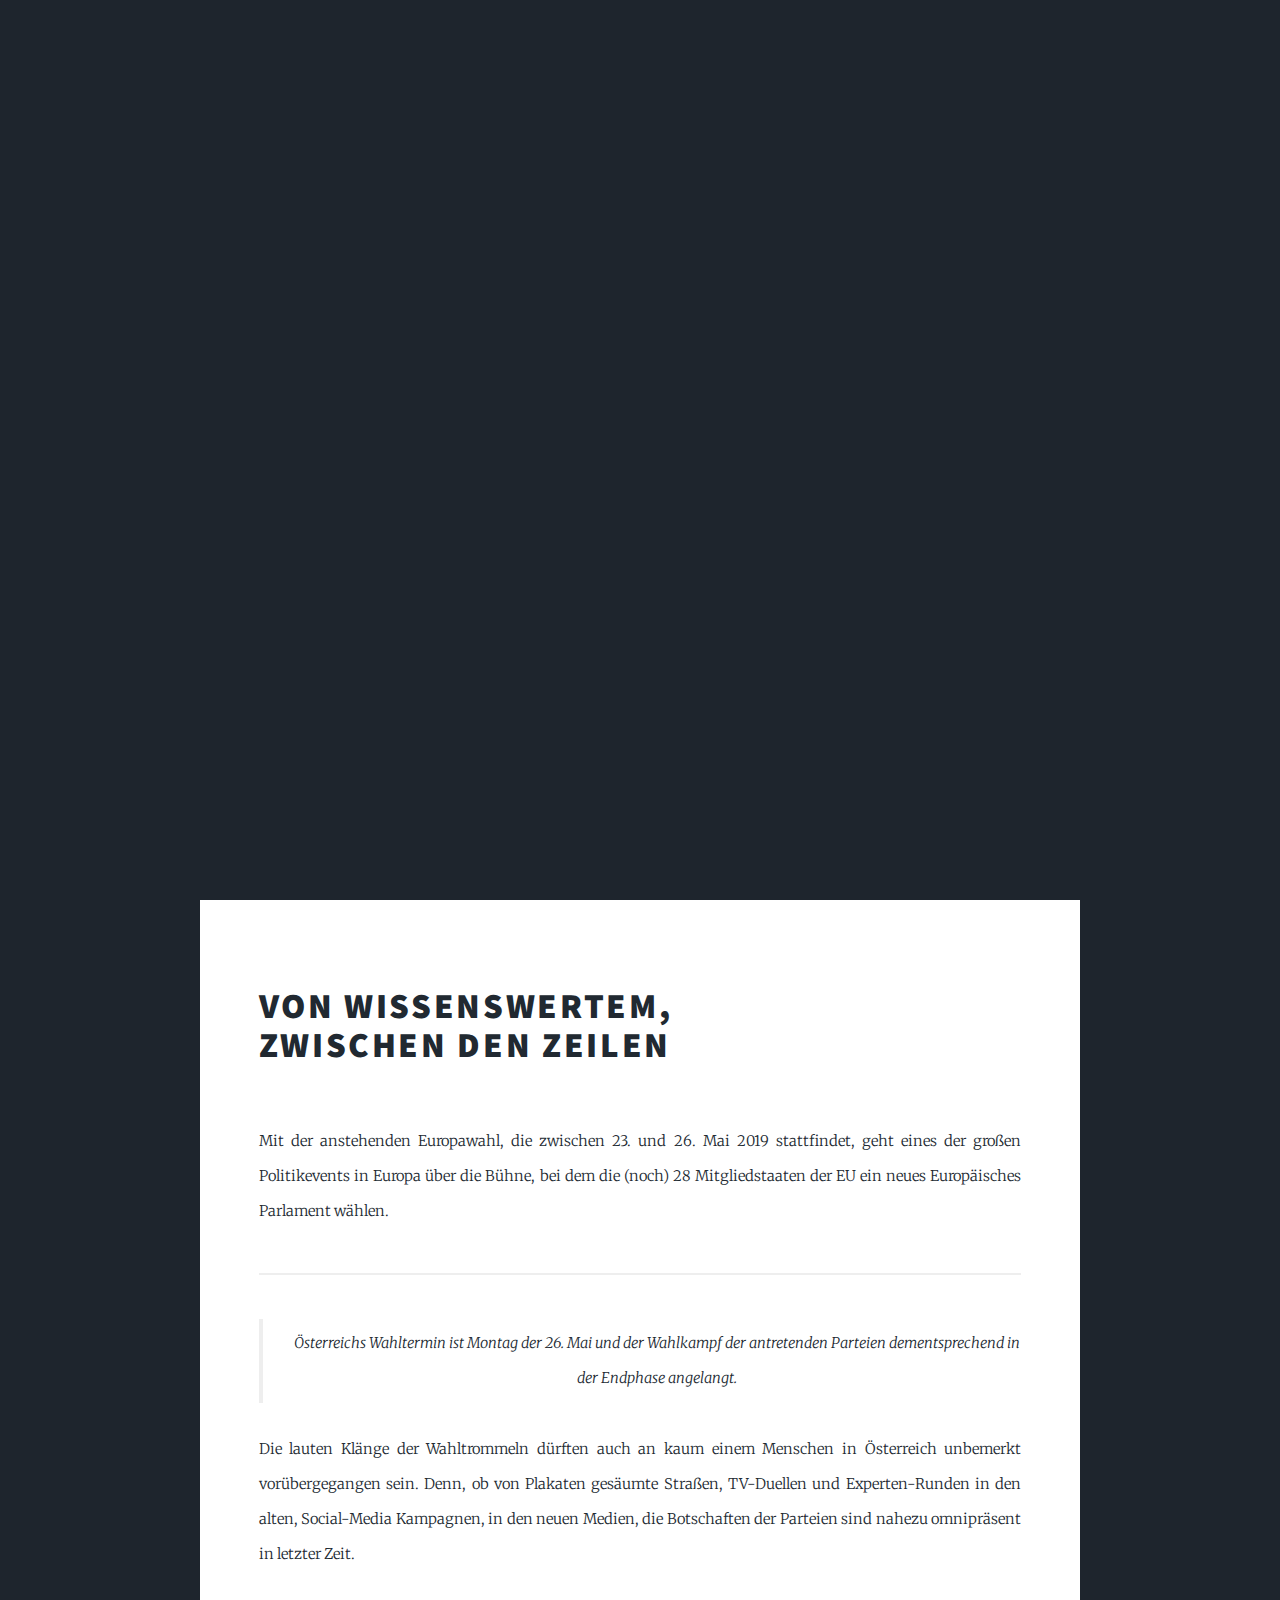
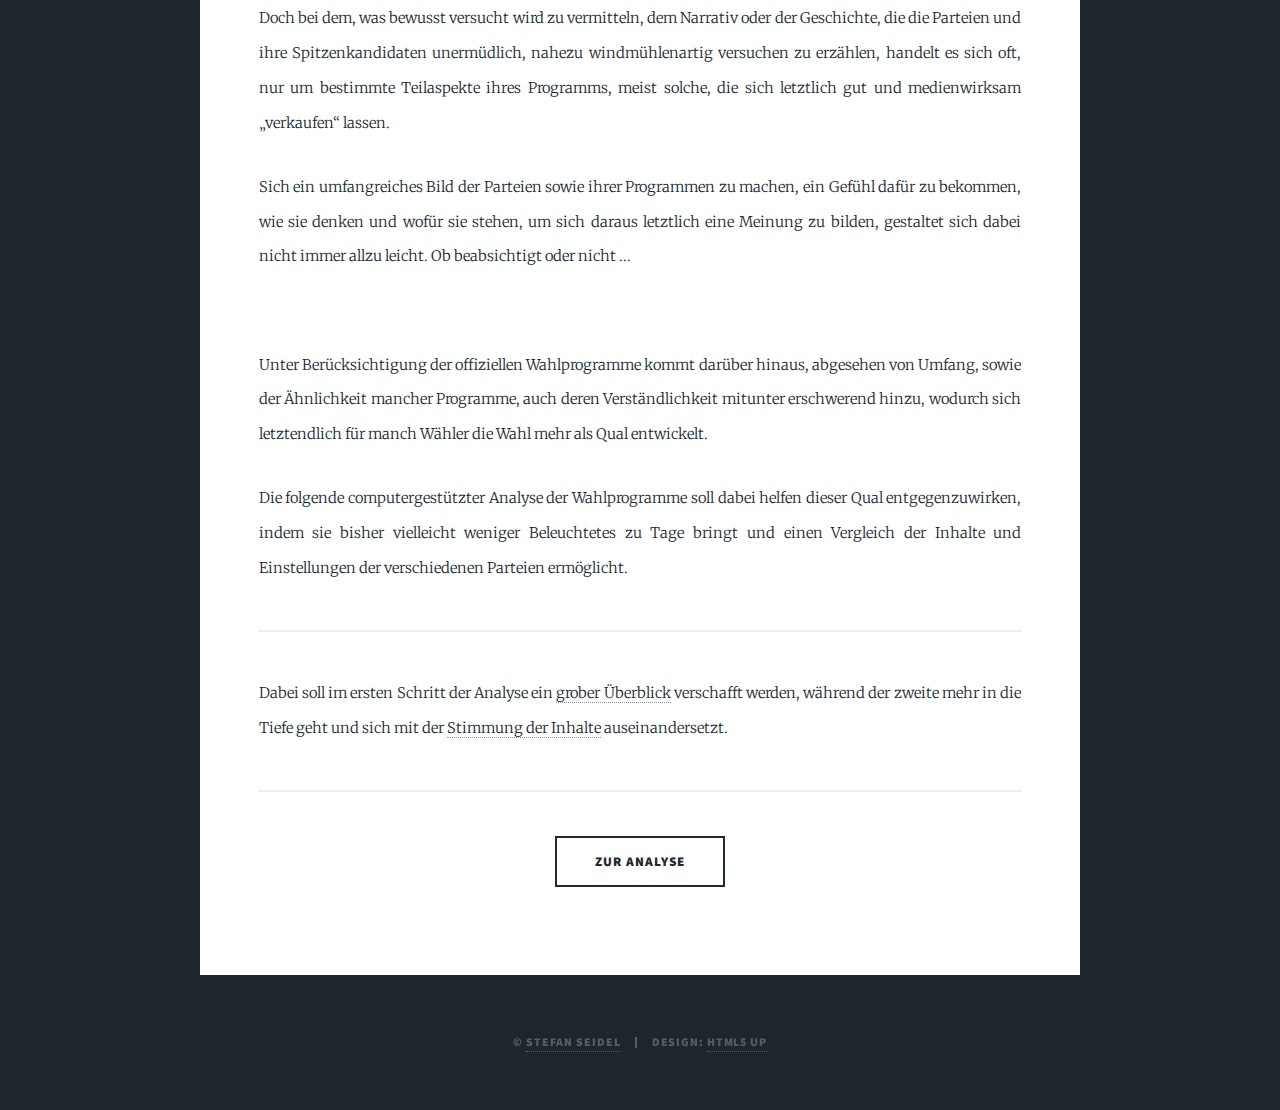
==== commit 04c29656: "Update index.html" ====
--- a/index.html
+++ b/index.html
@@ -38,18 +38,19 @@
 				<!-- Nav -->
 					<nav id="nav">
 						<ul class="links">
-							<li class="active"><a href="index.html">Vorab Infos</a></li>
-							<li><a href="results.html">Ergebnisse</a></li>
-							<!-- 
-								<li><a href="infos.html">Allgemeine Infos</a></li>
-								<li><a href="elements.html">Elements</a></li>
-							-->
+							<li class="active"><a href="index.html">Vorwort</a></li>
+							<li><a href="results.html">Überlick</a></li>
+							<li><a href="results2.html">Stimmung</a></li>
+							<li><a href="infos.html">Allgemeine Infos</a></li>
+
 						</ul>
 						<ul class="icons">
-							<li><a href="#" class="icon fa-twitter"><span class="label">Twitter</span></a></li>
-							<li><a href="#" class="icon fa-facebook"><span class="label">Facebook</span></a></li>
-							<li><a href="#" class="icon fa-instagram"><span class="label">Instagram</span></a></li>
-							<li><a href="#" class="icon fa-github"><span class="label">GitHub</span></a></li>
+							<!-- 
+								<li><a href="#" class="icon fa-twitter"><span class="label">Twitter</span></a></li>
+								<li><a href="#" class="icon fa-facebook"><span class="label">Facebook</span></a></li>
+								<li><a href="#" class="icon fa-instagram"><span class="label">Instagram</span></a></li>
+							-->
+							<li><a href="https://github.com/stefan-seidel/datajournalism" class="icon fa-github" target="_new"><span class="label">GitHub</span></a></li>
 						</ul>
 					</nav>
 
@@ -64,33 +65,34 @@
 									zwischen den Zeilen</h2>
 
 								</header>
-									<p>
-Mit der anstehenden Europawahl, die zwischen 23. und 26. Mai 2019 stattfindet, geht eines der großen Politikevents in Europa über die Bühne, bei dem die 28 Mitgliedstaaten der EU ein neues Europäisches Parlament wählen. Anders als vielleicht angenommen werden könnte, finden die Wahlen dabei jedoch in jedem einzelnen Land zuerst auf nationaler Ebene statt und werden erst im Anschluss zu einem Gesamtergebnis zusammengerechnet. 
-									</p>
-									<hr />
-									<p>
-Auch in Österreich dürfte der mittlerweile in der Endphase angelangte Wahlkampf der antretenden Parteien nur schwer an jemandem vorübergegangen sein. Nicht zuletzt aufgrund den von Wahlplakaten gesäumten Straßen, unzähligen TV-Duellen und Experten-Debatten in den Medien, Social Media Kampagnen der Parteien oder letztlich durch persönliche Gespräche mit Freunden oder Arbeitskollegen. 
-									</p>
+								<p>Mit der anstehenden Europawahl, die zwischen 23. und 26. Mai 2019 stattfindet, geht eines der großen Politikevents in Europa über die Bühne, bei dem die (noch) 28 Mitgliedstaaten der EU ein neues Europäisches Parlament wählen.</p>
 
-									<p>
-Das Ziel der, von den Parteien ins Rennen geschickten Spitzenkandidaten, im Kampf um die kostbaren Wählerstimmen ist dabei relativ parteiunabhängig und in der Regel nach ein und demselben Muster gestrickt. So soll zunächst das eigene Angebot in Form der jeweiligen Positionen vermittelt werden, die Stammwähler mobilisiert, nach Möglichkeit neue Wählergruppen erschlossen  und sich bei all dem, last but not least, letzten Endes bestmöglich verkauft werden. Soweit, so gut. 
-									</p>
-									<p>
-Dass bei diesem Verkauf, dem Buhlen um die Wählerschaft, jedoch immer stärker auf professionelle Imagekampagnen gesetzt wird, die gleichzeitig auch immer größere Teile der Wahlkampfbudgets verschlingen und dabei mitunter nicht nur gewaltige, sondern auch gewaltig über den gesetzlichen Vorgaben liegenden, Dimensionen erreicht haben, macht es den Wählern dabei jedoch nicht unbedingt einfacher sich eine verlässliche Meinung zu bilden. 
-									</p>
-									<span class="image fit"><img src="images/pawel-czerwinski-730619-unsplash-1000w.jpg" alt="" /></span>
-									<p>
-Unter Berücksichtigung der offiziellen Wahlprogramme kommt darüber hinaus, abgesehen von Umfang, noch die Ähnlichkeit mancher Programme, sowie deren Verständlichkeit erschwerend hinzu, wodurch sich letztendlich für manch Wähler die Wahl mehr als Qual gestaltet.
-									</p>
-									<p>
-Besonders deutlich lassen sich diese Unzulänglichkeiten, als auch eine Reihe anderer interessanter Aussagen die sich in den Wahlprogrammen finden lassen, mittels computergestützter Analyse in Erfahrung bringen, wie der folgende Vergleich anschaulich beweist und so vielleicht dem ein oder andren Unentschlossenen dabei hilft, sich ein besseres Bild der zur Wahl stehenden Parteien zu machen und der Qual der Wahl dadurch entgegenzuwirken.
-									</p>
+								<hr />
 
-									<hr />
+								<blockquote>Österreichs Wahltermin ist Montag der 26. Mai und der Wahlkampf der antretenden Parteien dementsprechend in der Endphase angelangt.</blockquote>
+
+								<p>Die lauten Klänge der Wahltrommeln dürften auch an kaum einem Menschen in Österreich unbemerkt vorübergegangen sein. Denn, ob von Plakaten gesäumte Straßen, TV-Duellen und Experten-Runden in den alten, Social-Media Kampagnen, in den neuen Medien, die Botschaften der Parteien sind nahezu omnipräsent in letzter Zeit.</p>
+
+								<p>Doch bei dem, was bewusst versucht wird zu vermitteln, dem Narrativ oder der Geschichte, die die Parteien und ihre Spitzenkandidaten unermüdlich, nahezu windmühlenartig versuchen zu erzählen, handelt es sich oft, nur um bestimmte Teilaspekte ihres Programms, meist solche, die sich letztlich gut und medienwirksam „verkaufen“ lassen.</p>
+
+								<p>Sich ein umfangreiches Bild der Parteien sowie ihrer Programmen zu machen, ein Gefühl dafür zu bekommen, wie sie denken und wofür sie stehen, um sich daraus letztlich eine Meinung zu bilden, gestaltet sich dabei nicht immer allzu leicht. Ob beabsichtigt oder nicht ...</p>
+
+								<span class="image fit"><img src="images/pawel-czerwinski-730619-unsplash-1000w.jpg" alt="" /></span>
+
+								<p>Unter Berücksichtigung der offiziellen Wahlprogramme kommt darüber hinaus, abgesehen von Umfang, sowie der Ähnlichkeit mancher Programme, auch deren Verständlichkeit mitunter erschwerend hinzu, wodurch sich letztendlich für manch Wähler die Wahl mehr als Qual entwickelt.</p>
+
+								<p>Die folgende computergestützter Analyse der Wahlprogramme soll dabei helfen dieser Qual entgegenzuwirken, indem sie bisher vielleicht weniger Beleuchtetes zu Tage bringt und einen Vergleich der Inhalte und Einstellungen der verschiedenen Parteien ermöglicht.</p>
+
+								<hr />
+
+								<p>Dabei soll im ersten Schritt der Analyse ein <a href="results.html" title="Wahlprogramm-Analyse Teil 1">grober Überblick</a> verschafft werden, während der zweite mehr in die Tiefe geht und sich mit der <a href="results2.html" title="Wahlprogramm-Analyse Teil 2">Stimmung der Inhalte</a> auseinandersetzt.</p>
+
+								<hr />
 
 								<ul class="actions special">
-									<li><a href="results.html" class="button icon fa-angle-double-right large">Zu den Ergebnissen</a></li>
+									<li><a href="results.html" class="button icon fa-angle-double-right large">Zur Analyse</a></li>
 								</ul>
+
 							</article>
 
 						<!-- Footer -->
@@ -102,13 +104,6 @@
 						-->
 
 					</div>
-
-				<!-- Footer -->
-					<footer id="footer">
-						<section>
-							<!-- <p>A free, fully responsive HTML5 + CSS3 site template designed by <a href="https://twitter.com/ajlkn">@ajlkn</a> for <a href="https://html5up.net">HTML5 UP</a><br /> and released for free under the <a href="https://html5up.net/license">Creative Commons license</a>.</p>-->							
-						</section>
-					</footer>
 
 				<!-- Copyright -->
 					<div id="copyright">
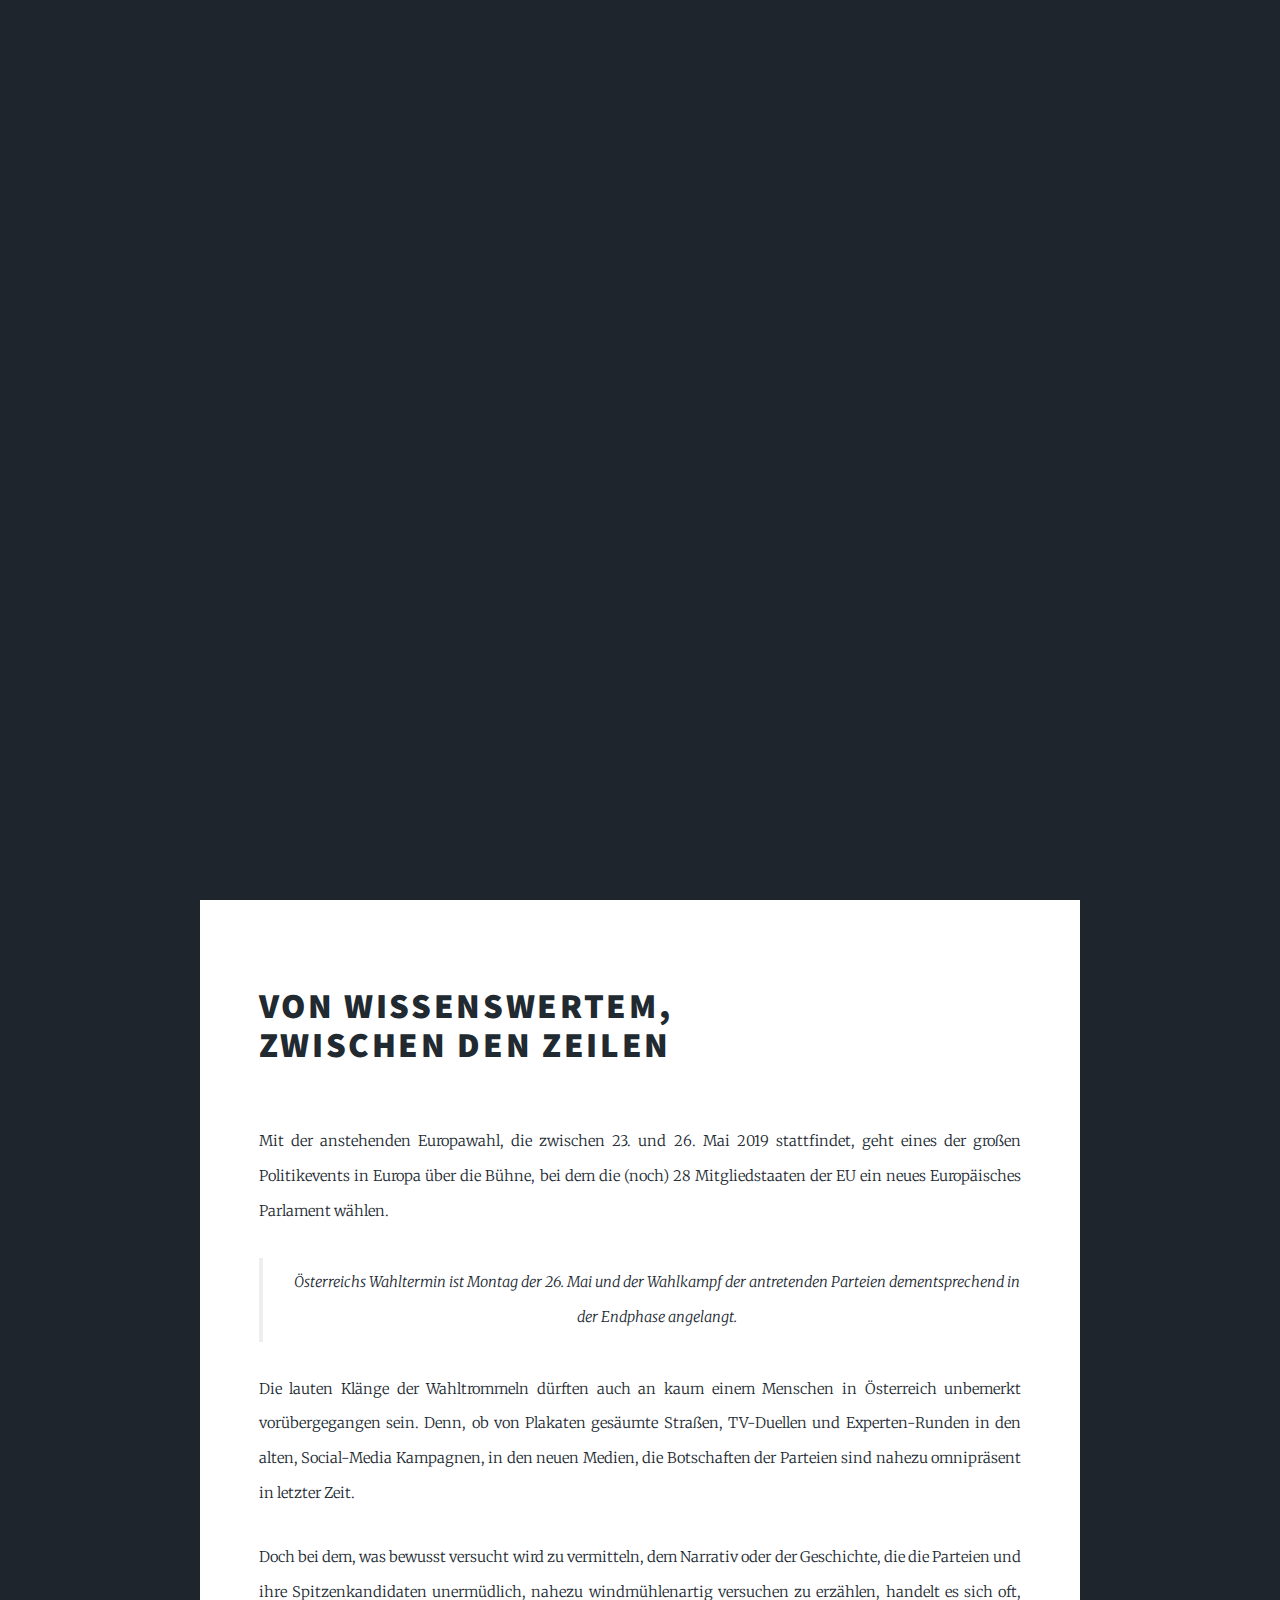
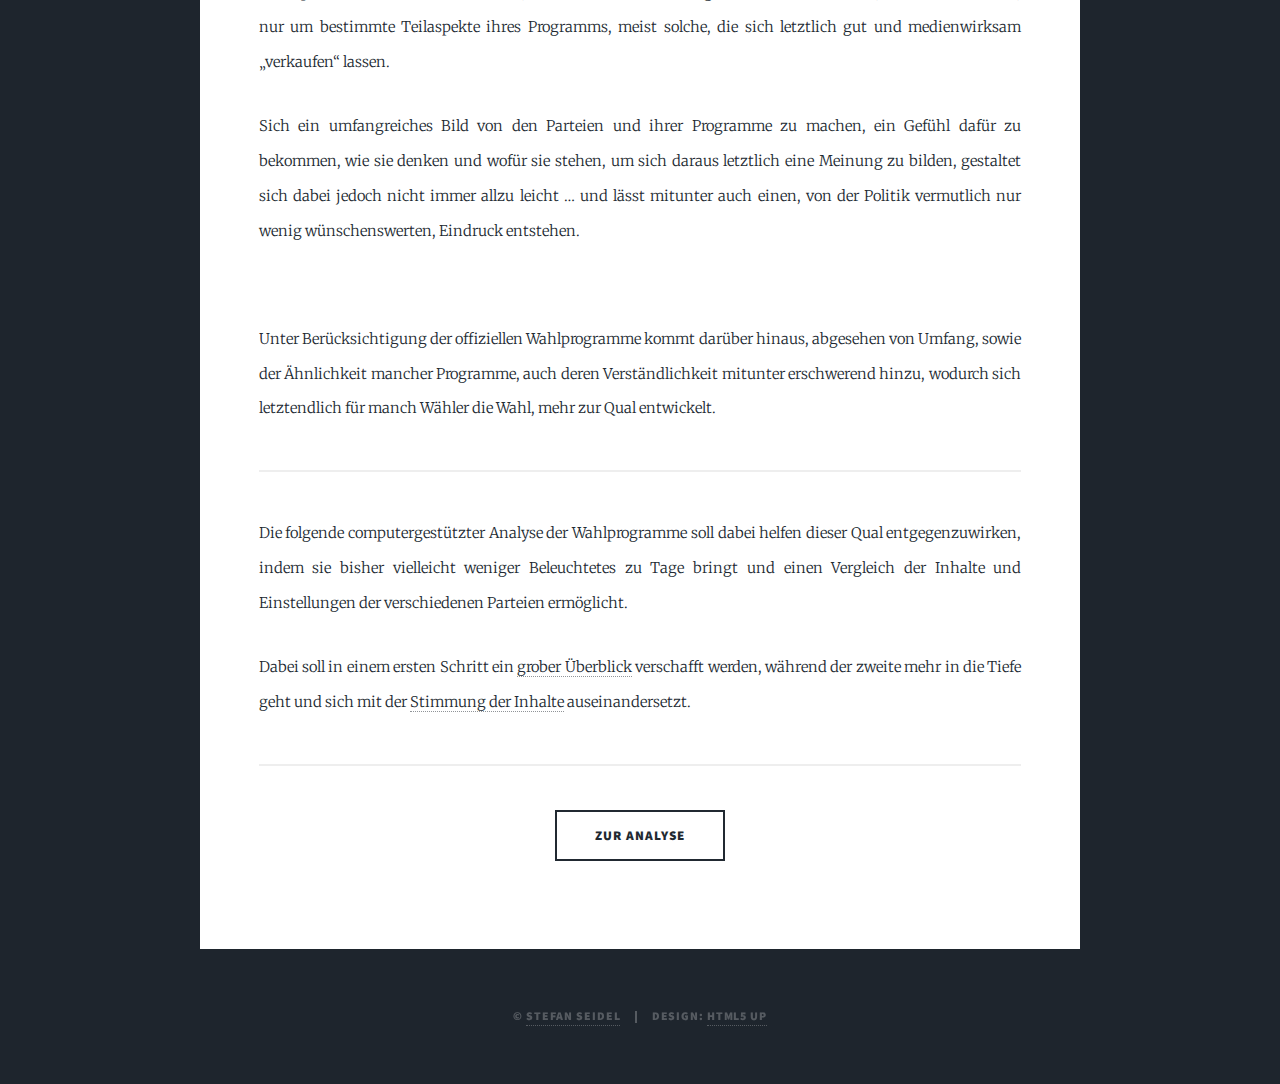
==== commit 25eac2d7: "Update index.html" ====
--- a/index.html
+++ b/index.html
@@ -20,8 +20,8 @@
 
 				<!-- Intro -->
 					<div id="intro">
-						<h1>Die Qual<br />
-						der Wahl
+						<h1>Von der<br />
+							Qual zur Wahl
 						</h1>
 						<p>Die Wahlprogramme österreichischer Parteien<br />
 						für die kommende Europawahl im Vergleich</p>
@@ -32,7 +32,7 @@
 
 				<!-- Header -->
 					<header id="header">
-						<a href="index.html" class="logo">Qual der Wahl</a>
+						<a href="index.html" class="logo">Von der Qual zur Wahl</a>
 					</header>
 
 				<!-- Nav -->
@@ -67,25 +67,23 @@
 								</header>
 								<p>Mit der anstehenden Europawahl, die zwischen 23. und 26. Mai 2019 stattfindet, geht eines der großen Politikevents in Europa über die Bühne, bei dem die (noch) 28 Mitgliedstaaten der EU ein neues Europäisches Parlament wählen.</p>
 
-								<hr />
-
 								<blockquote>Österreichs Wahltermin ist Montag der 26. Mai und der Wahlkampf der antretenden Parteien dementsprechend in der Endphase angelangt.</blockquote>
 
 								<p>Die lauten Klänge der Wahltrommeln dürften auch an kaum einem Menschen in Österreich unbemerkt vorübergegangen sein. Denn, ob von Plakaten gesäumte Straßen, TV-Duellen und Experten-Runden in den alten, Social-Media Kampagnen, in den neuen Medien, die Botschaften der Parteien sind nahezu omnipräsent in letzter Zeit.</p>
 
 								<p>Doch bei dem, was bewusst versucht wird zu vermitteln, dem Narrativ oder der Geschichte, die die Parteien und ihre Spitzenkandidaten unermüdlich, nahezu windmühlenartig versuchen zu erzählen, handelt es sich oft, nur um bestimmte Teilaspekte ihres Programms, meist solche, die sich letztlich gut und medienwirksam „verkaufen“ lassen.</p>
 
-								<p>Sich ein umfangreiches Bild der Parteien sowie ihrer Programmen zu machen, ein Gefühl dafür zu bekommen, wie sie denken und wofür sie stehen, um sich daraus letztlich eine Meinung zu bilden, gestaltet sich dabei nicht immer allzu leicht. Ob beabsichtigt oder nicht ...</p>
+								<p>Sich ein umfangreiches Bild von den Parteien und ihrer Programme zu machen, ein Gefühl dafür zu bekommen, wie sie denken und wofür sie stehen, um sich daraus letztlich eine Meinung zu bilden, gestaltet sich dabei jedoch nicht immer allzu leicht … und lässt mitunter auch einen, von der Politik vermutlich nur wenig wünschenswerten, Eindruck entstehen.</p>
 
 								<span class="image fit"><img src="images/pawel-czerwinski-730619-unsplash-1000w.jpg" alt="" /></span>
 
-								<p>Unter Berücksichtigung der offiziellen Wahlprogramme kommt darüber hinaus, abgesehen von Umfang, sowie der Ähnlichkeit mancher Programme, auch deren Verständlichkeit mitunter erschwerend hinzu, wodurch sich letztendlich für manch Wähler die Wahl mehr als Qual entwickelt.</p>
+								<p>Unter Berücksichtigung der offiziellen Wahlprogramme kommt darüber hinaus, abgesehen von Umfang, sowie der Ähnlichkeit mancher Programme, auch deren Verständlichkeit mitunter erschwerend hinzu, wodurch sich letztendlich für manch Wähler die Wahl, mehr zur Qual entwickelt.</p>
+
+								<hr />
 
 								<p>Die folgende computergestützter Analyse der Wahlprogramme soll dabei helfen dieser Qual entgegenzuwirken, indem sie bisher vielleicht weniger Beleuchtetes zu Tage bringt und einen Vergleich der Inhalte und Einstellungen der verschiedenen Parteien ermöglicht.</p>
 
-								<hr />
-
-								<p>Dabei soll im ersten Schritt der Analyse ein <a href="results.html" title="Wahlprogramm-Analyse Teil 1">grober Überblick</a> verschafft werden, während der zweite mehr in die Tiefe geht und sich mit der <a href="results2.html" title="Wahlprogramm-Analyse Teil 2">Stimmung der Inhalte</a> auseinandersetzt.</p>
+								<p>Dabei soll in einem ersten Schritt ein <a href="results.html" title="Wahlprogramm-Analyse Teil 1">grober Überblick</a> verschafft werden, während der zweite mehr in die Tiefe geht und sich mit der <a href="results2.html" title="Wahlprogramm-Analyse Teil 2">Stimmung der Inhalte</a> auseinandersetzt.</p>
 
 								<hr />
 
@@ -94,14 +92,6 @@
 								</ul>
 
 							</article>
-
-						<!-- Footer -->
-						<!--
-							<footer>
-								<div class="pagination">
-								</div>
-							</footer>
-						-->
 
 					</div>
 
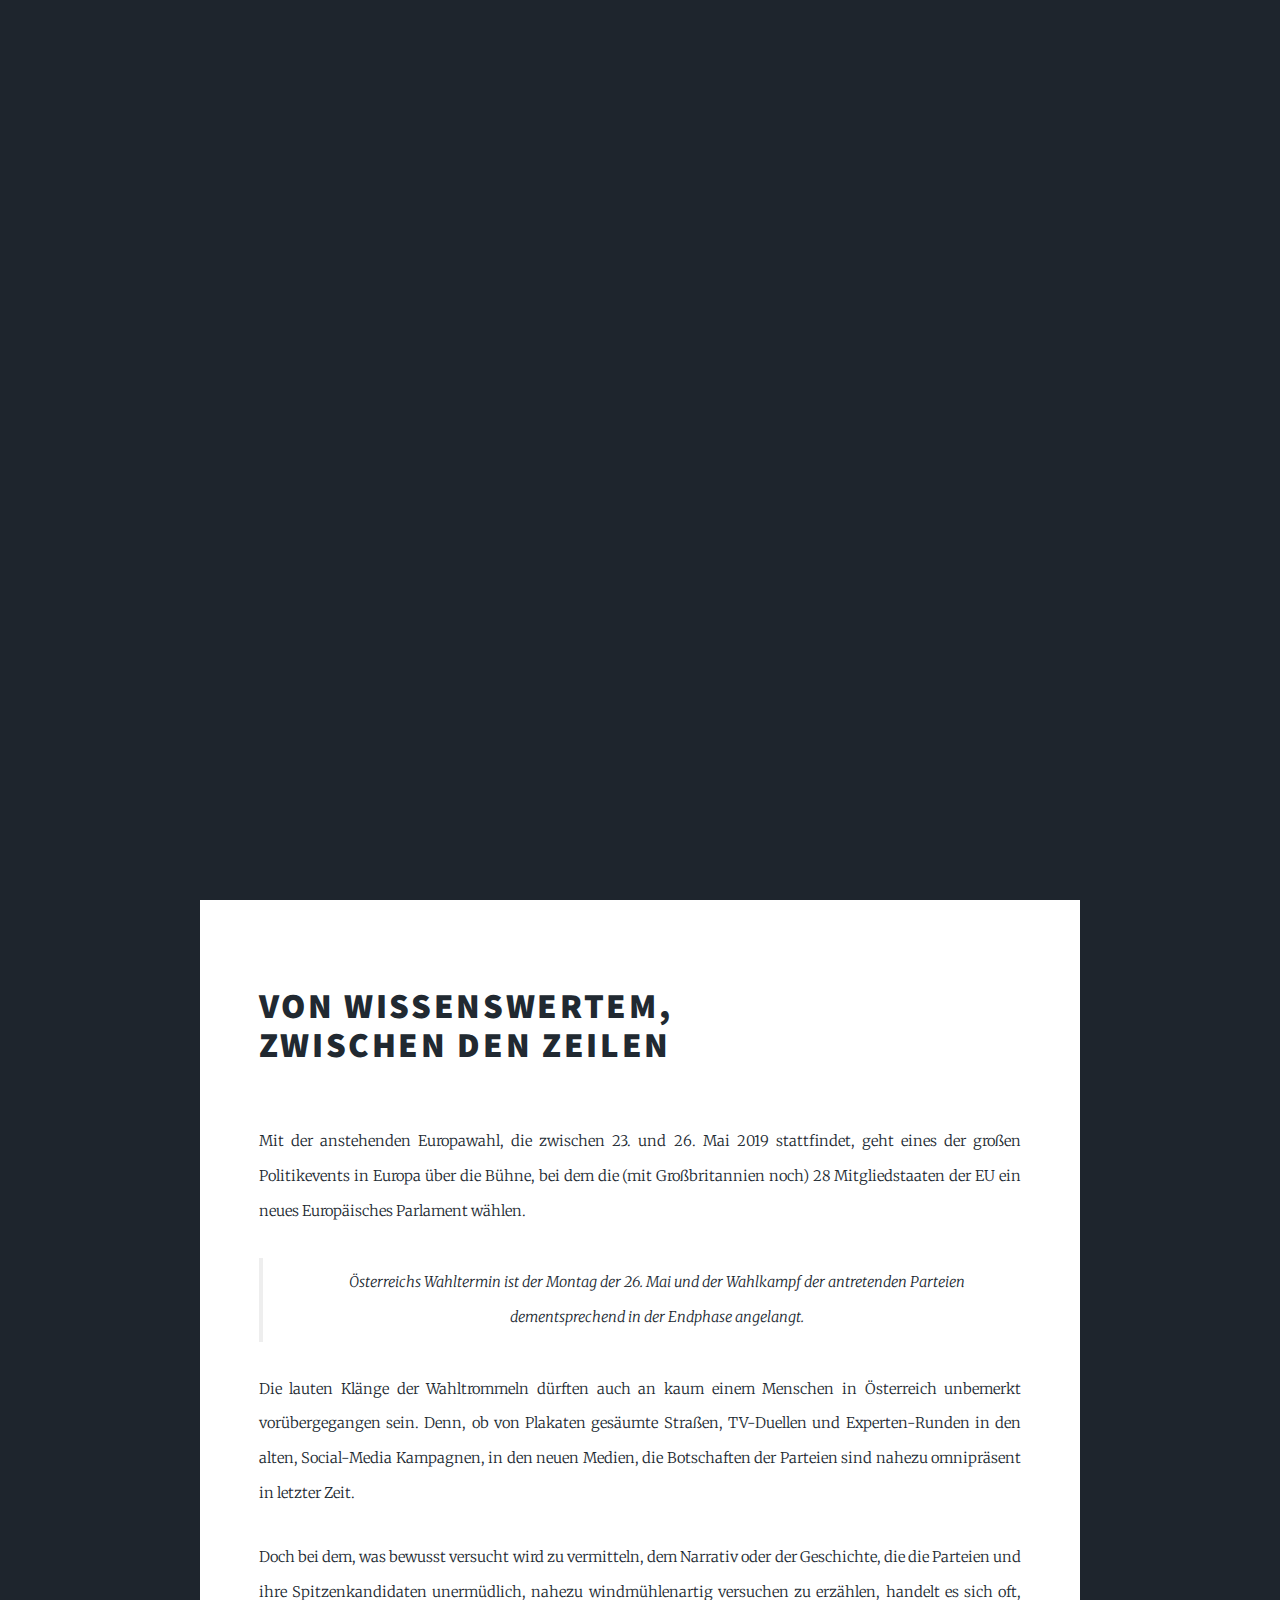
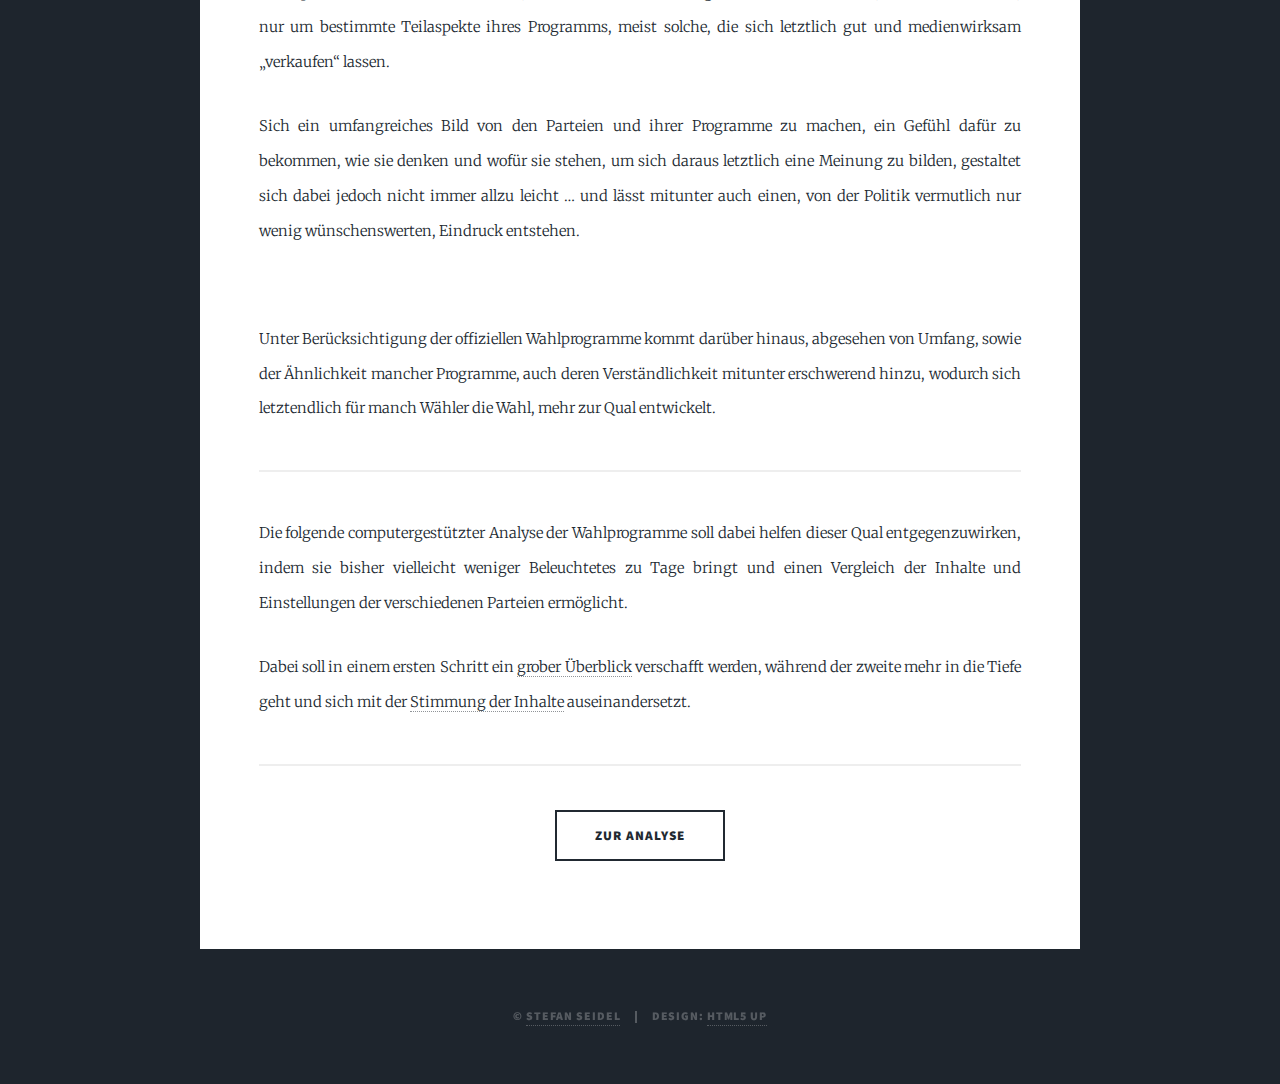
==== commit 19ec0416: "Update index.html" ====
--- a/index.html
+++ b/index.html
@@ -65,9 +65,9 @@
 									zwischen den Zeilen</h2>
 
 								</header>
-								<p>Mit der anstehenden Europawahl, die zwischen 23. und 26. Mai 2019 stattfindet, geht eines der großen Politikevents in Europa über die Bühne, bei dem die (noch) 28 Mitgliedstaaten der EU ein neues Europäisches Parlament wählen.</p>
+								<p>Mit der anstehenden Europawahl, die zwischen 23. und 26. Mai 2019 stattfindet, geht eines der großen Politikevents in Europa über die Bühne, bei dem die (mit Großbritannien noch) 28 Mitgliedstaaten der EU ein neues Europäisches Parlament wählen.</p>
 
-								<blockquote>Österreichs Wahltermin ist Montag der 26. Mai und der Wahlkampf der antretenden Parteien dementsprechend in der Endphase angelangt.</blockquote>
+								<blockquote>Österreichs Wahltermin ist der Montag der 26. Mai und der Wahlkampf der antretenden Parteien dementsprechend in der Endphase angelangt.</blockquote>
 
 								<p>Die lauten Klänge der Wahltrommeln dürften auch an kaum einem Menschen in Österreich unbemerkt vorübergegangen sein. Denn, ob von Plakaten gesäumte Straßen, TV-Duellen und Experten-Runden in den alten, Social-Media Kampagnen, in den neuen Medien, die Botschaften der Parteien sind nahezu omnipräsent in letzter Zeit.</p>
 
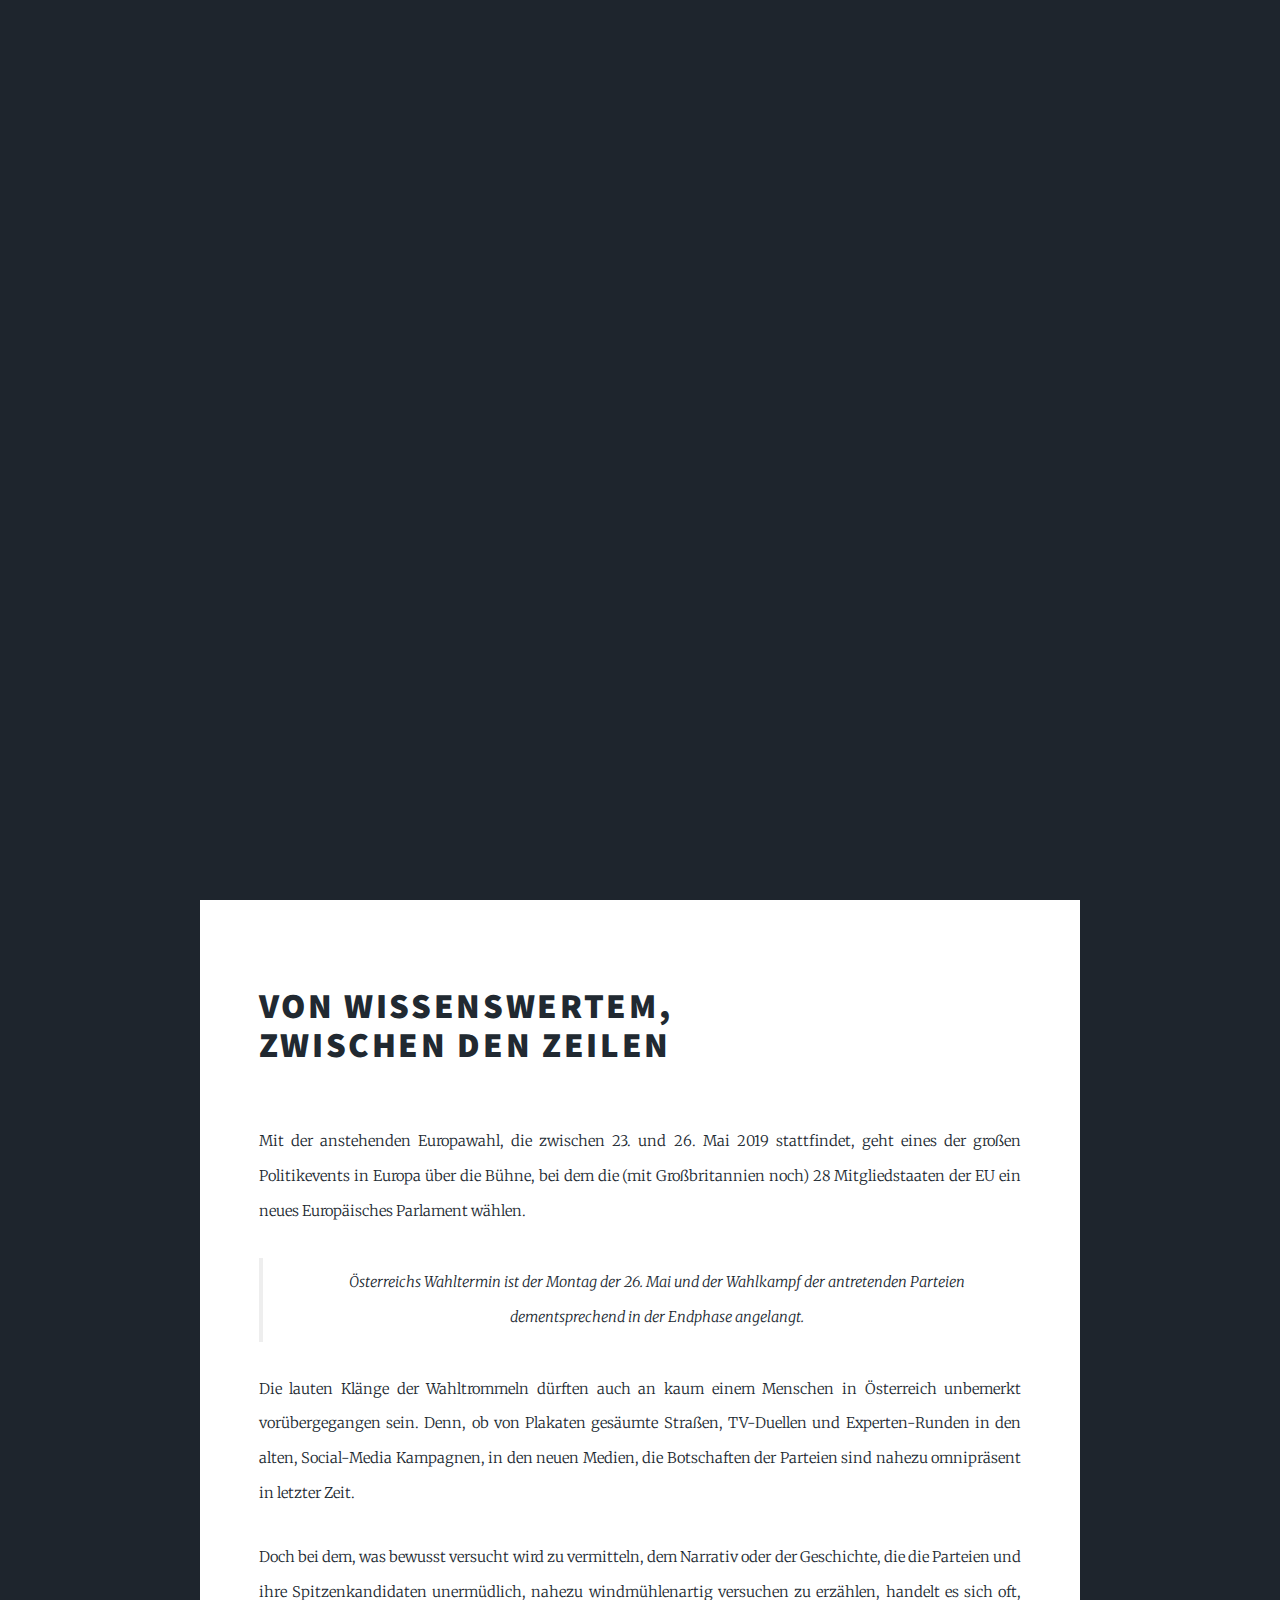
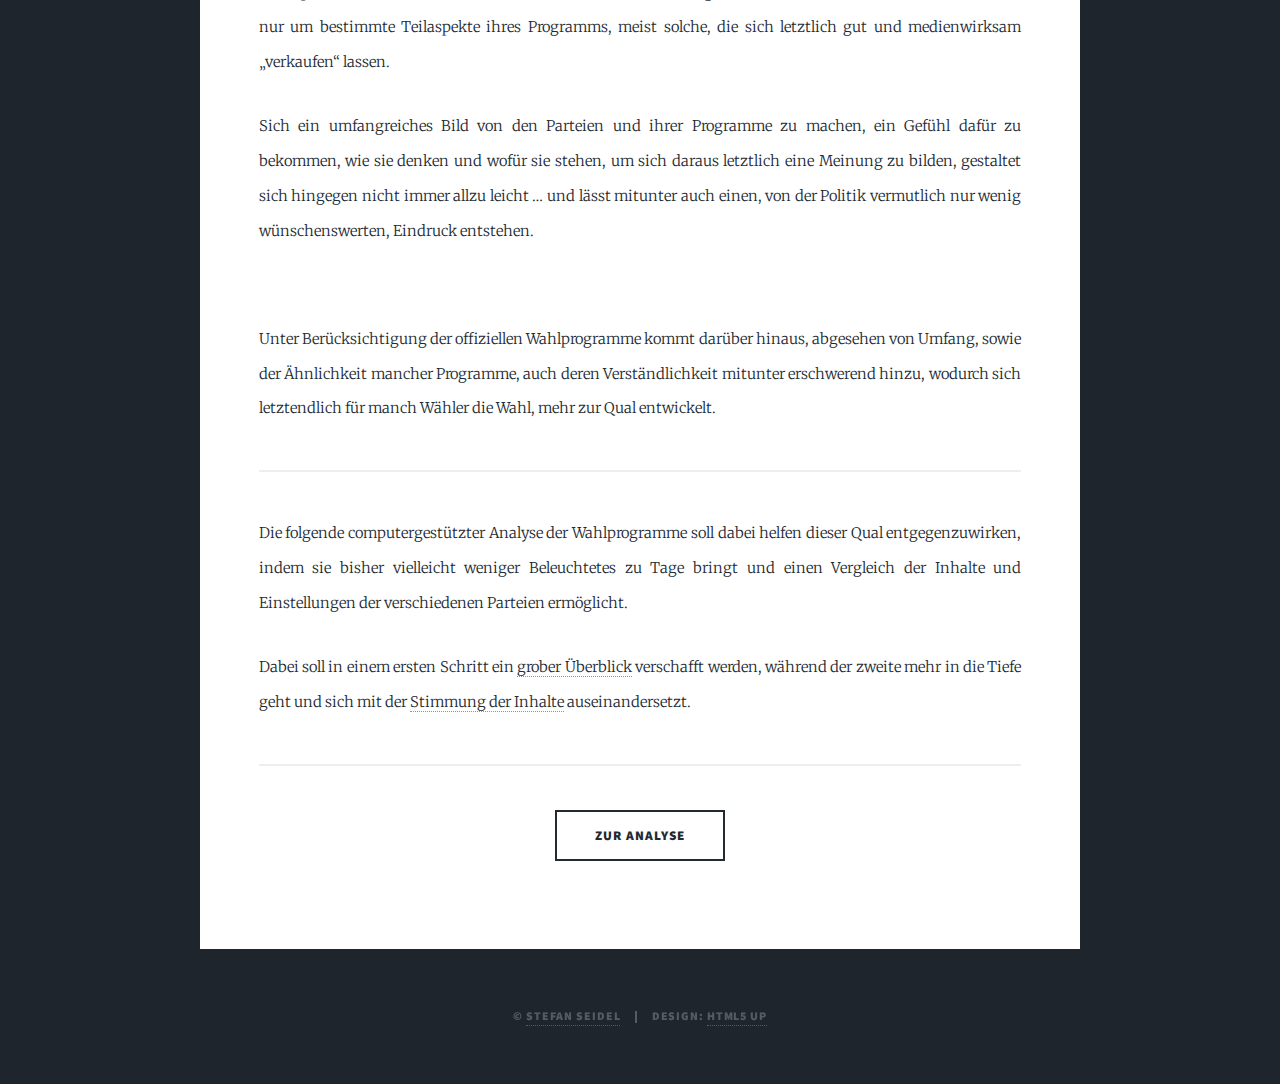
==== commit ec6b0f43: "Update index.html" ====
--- a/index.html
+++ b/index.html
@@ -73,7 +73,7 @@
 
 								<p>Doch bei dem, was bewusst versucht wird zu vermitteln, dem Narrativ oder der Geschichte, die die Parteien und ihre Spitzenkandidaten unermüdlich, nahezu windmühlenartig versuchen zu erzählen, handelt es sich oft, nur um bestimmte Teilaspekte ihres Programms, meist solche, die sich letztlich gut und medienwirksam „verkaufen“ lassen.</p>
 
-								<p>Sich ein umfangreiches Bild von den Parteien und ihrer Programme zu machen, ein Gefühl dafür zu bekommen, wie sie denken und wofür sie stehen, um sich daraus letztlich eine Meinung zu bilden, gestaltet sich dabei jedoch nicht immer allzu leicht … und lässt mitunter auch einen, von der Politik vermutlich nur wenig wünschenswerten, Eindruck entstehen.</p>
+								<p>Sich ein umfangreiches Bild von den Parteien und ihrer Programme zu machen, ein Gefühl dafür zu bekommen, wie sie denken und wofür sie stehen, um sich daraus letztlich eine Meinung zu bilden, gestaltet sich hingegen nicht immer allzu leicht … und lässt mitunter auch einen, von der Politik vermutlich nur wenig wünschenswerten, Eindruck entstehen.</p>
 
 								<span class="image fit"><img src="images/pawel-czerwinski-730619-unsplash-1000w.jpg" alt="" /></span>
 
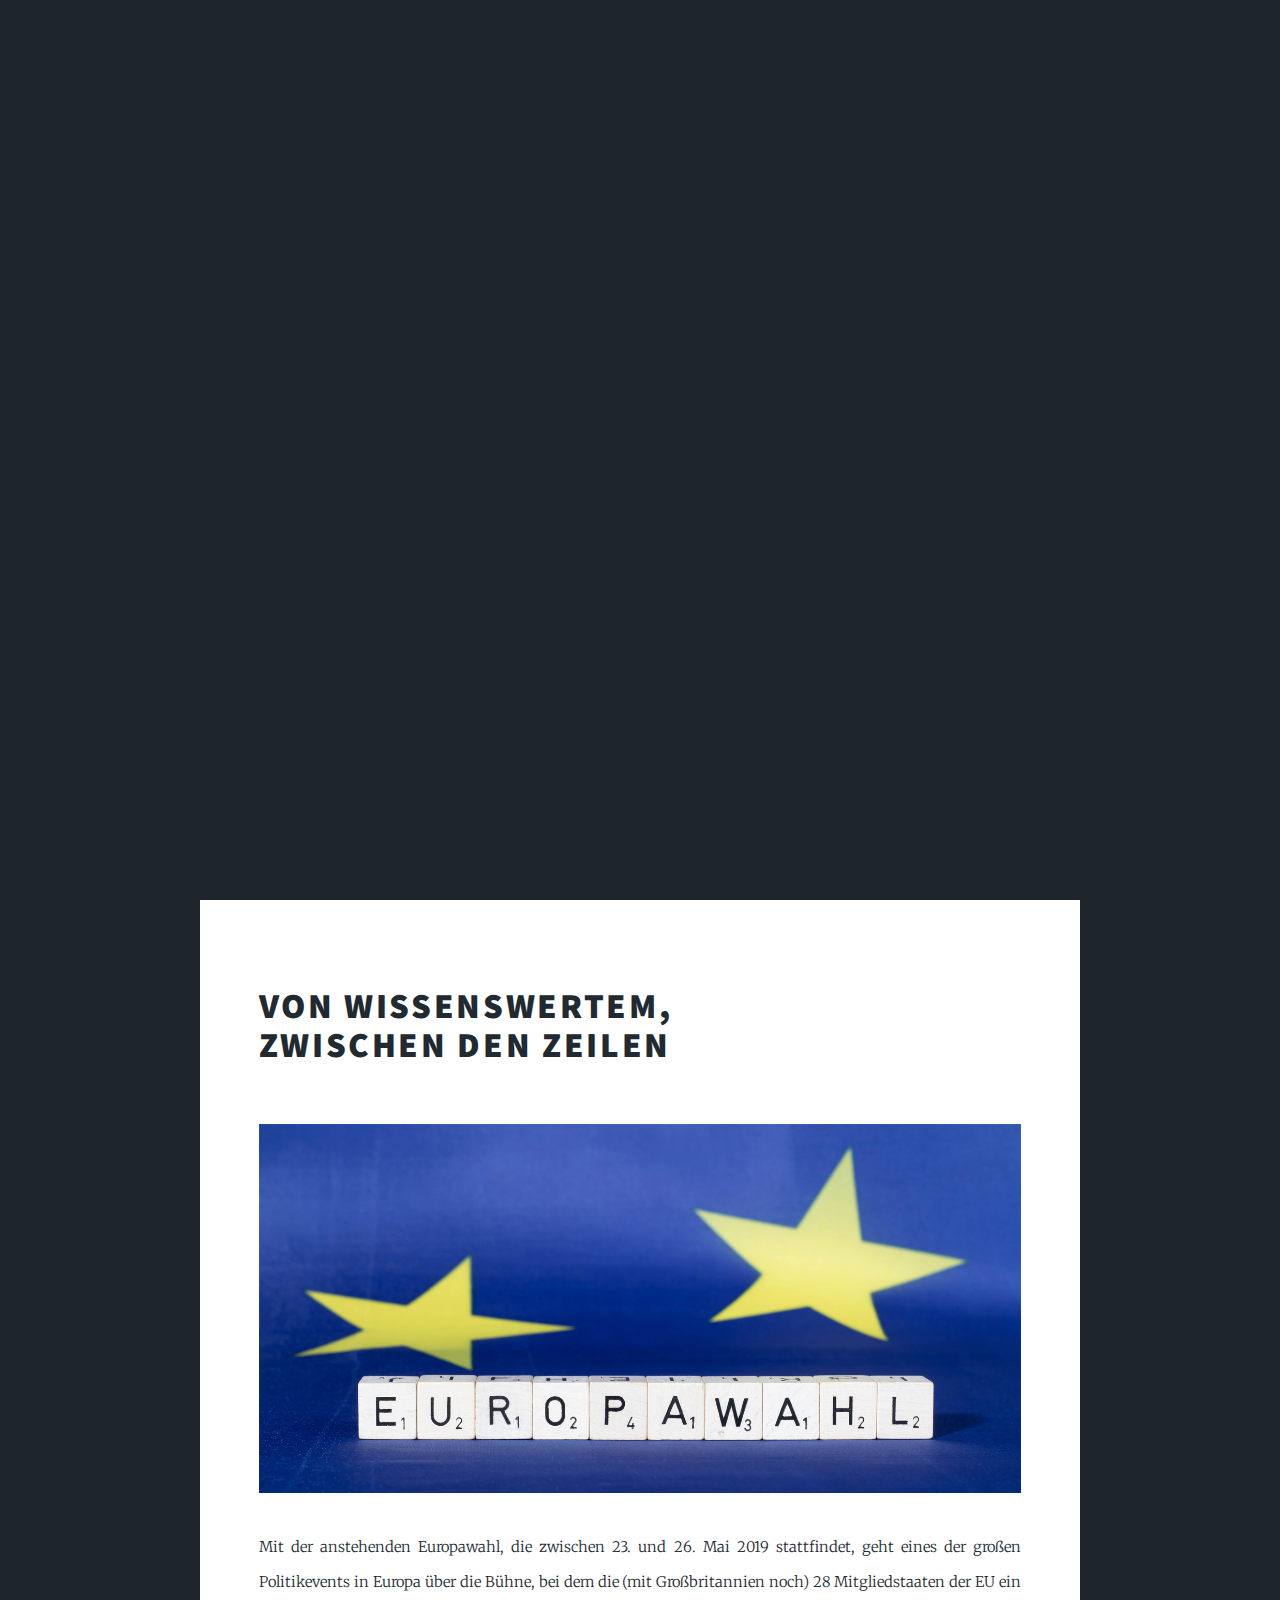
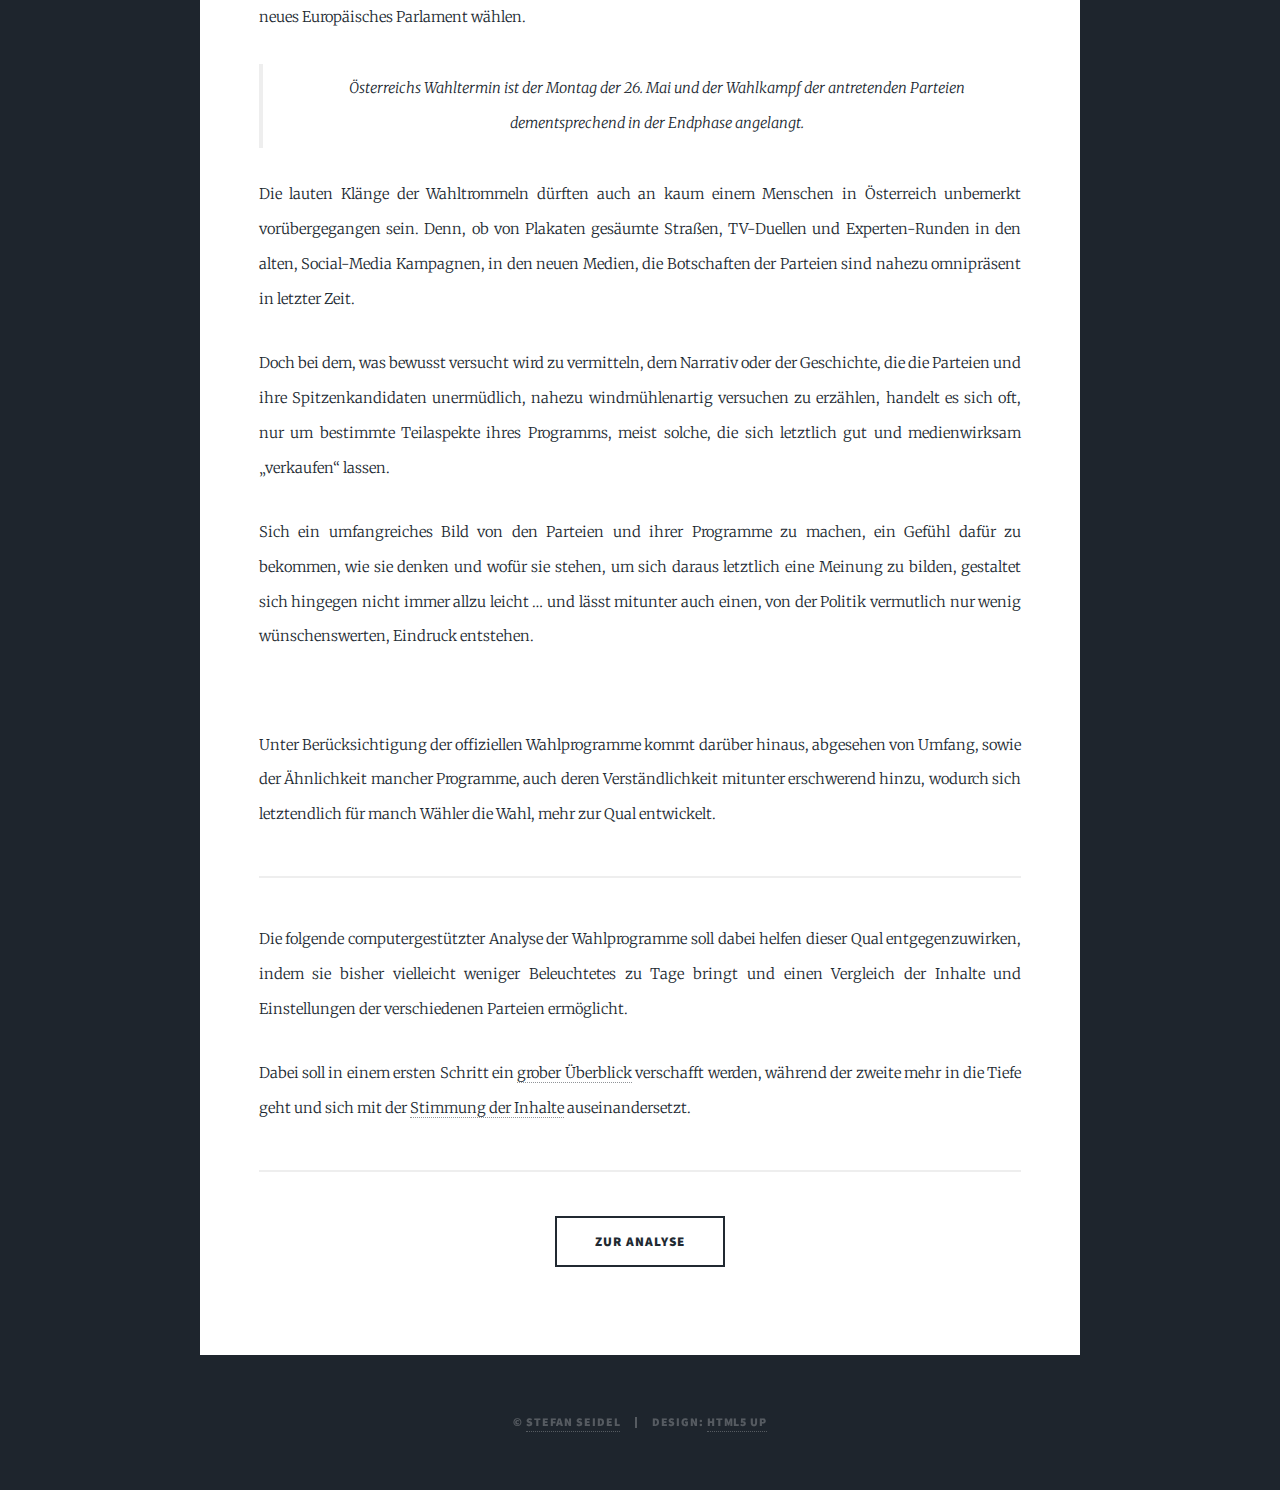
==== commit 1d31d549: "Update index.html" ====
--- a/index.html
+++ b/index.html
@@ -65,6 +65,9 @@
 									zwischen den Zeilen</h2>
 
 								</header>
+
+								<span class="image fit"><img src="images/europawahl-flickr.jpg" title="Europawahl" alt="Europawahl" /></span>
+
 								<p>Mit der anstehenden Europawahl, die zwischen 23. und 26. Mai 2019 stattfindet, geht eines der großen Politikevents in Europa über die Bühne, bei dem die (mit Großbritannien noch) 28 Mitgliedstaaten der EU ein neues Europäisches Parlament wählen.</p>
 
 								<blockquote>Österreichs Wahltermin ist der Montag der 26. Mai und der Wahlkampf der antretenden Parteien dementsprechend in der Endphase angelangt.</blockquote>
